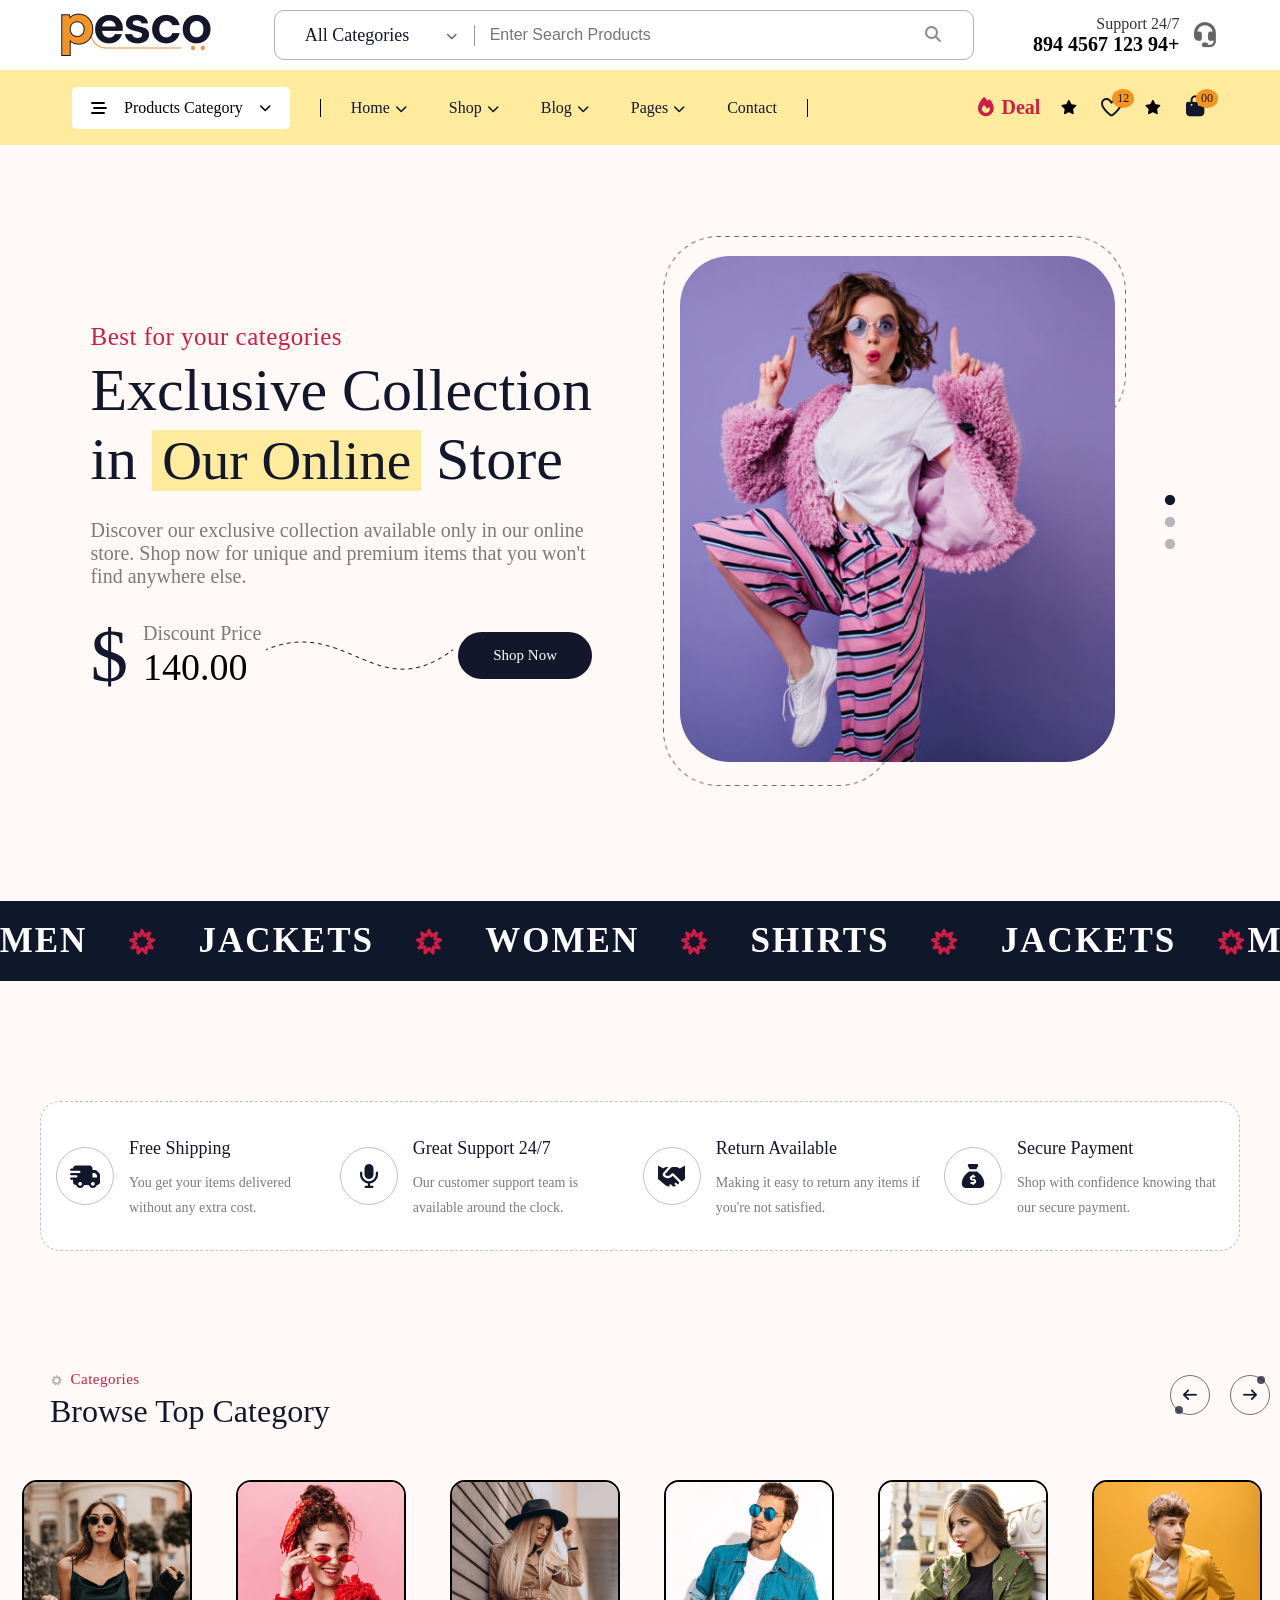
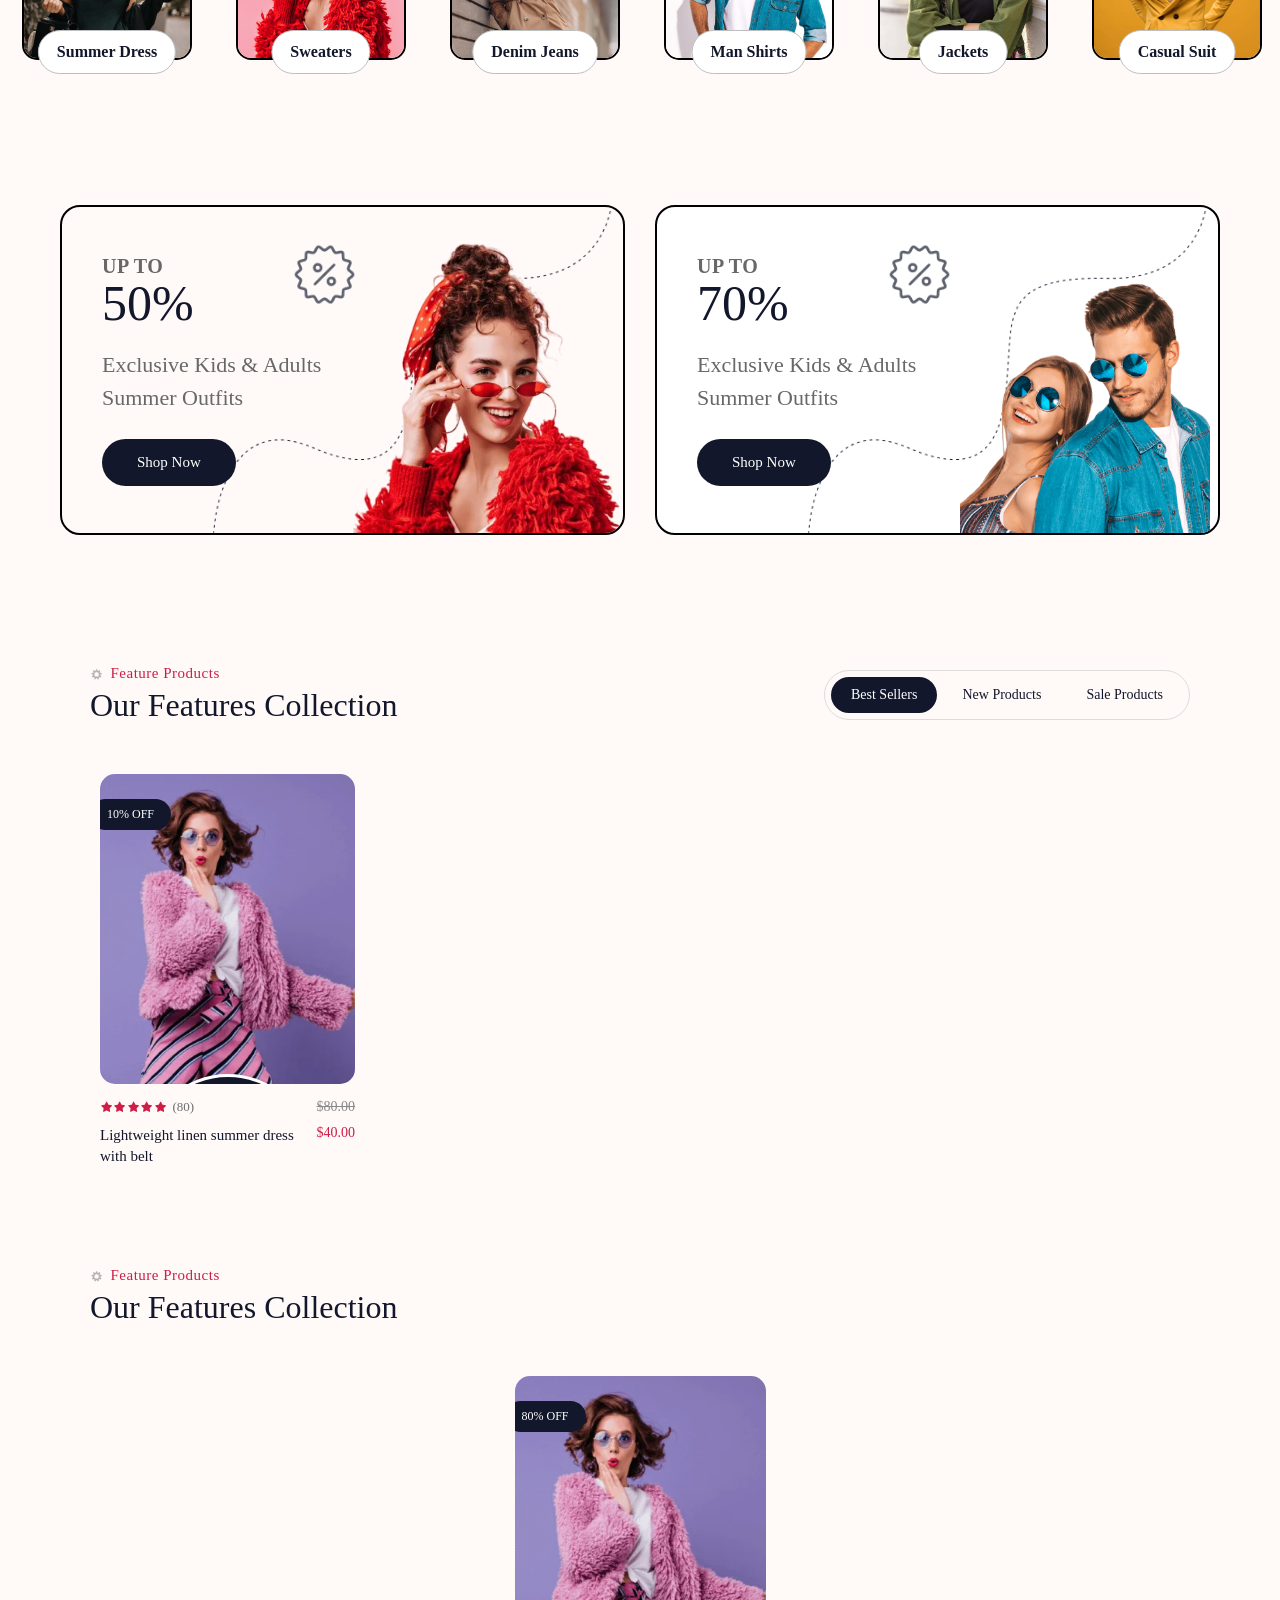
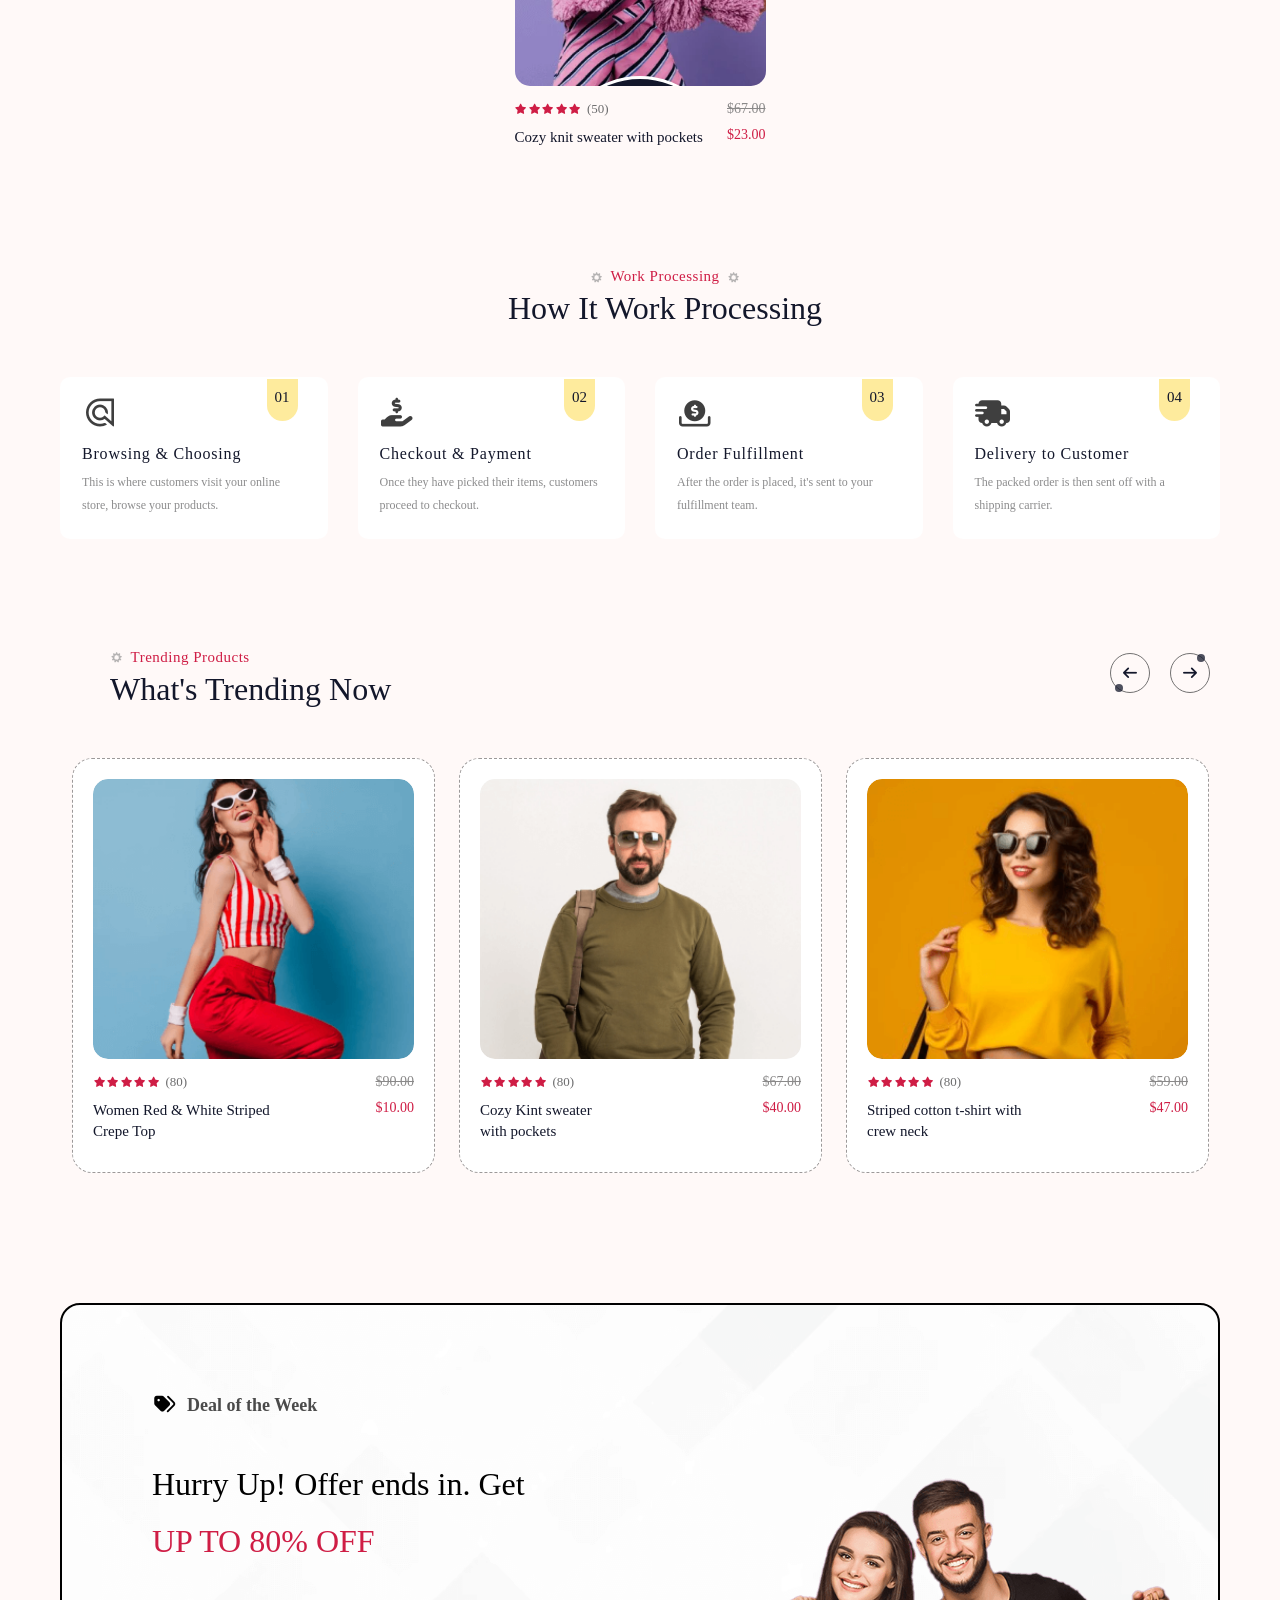
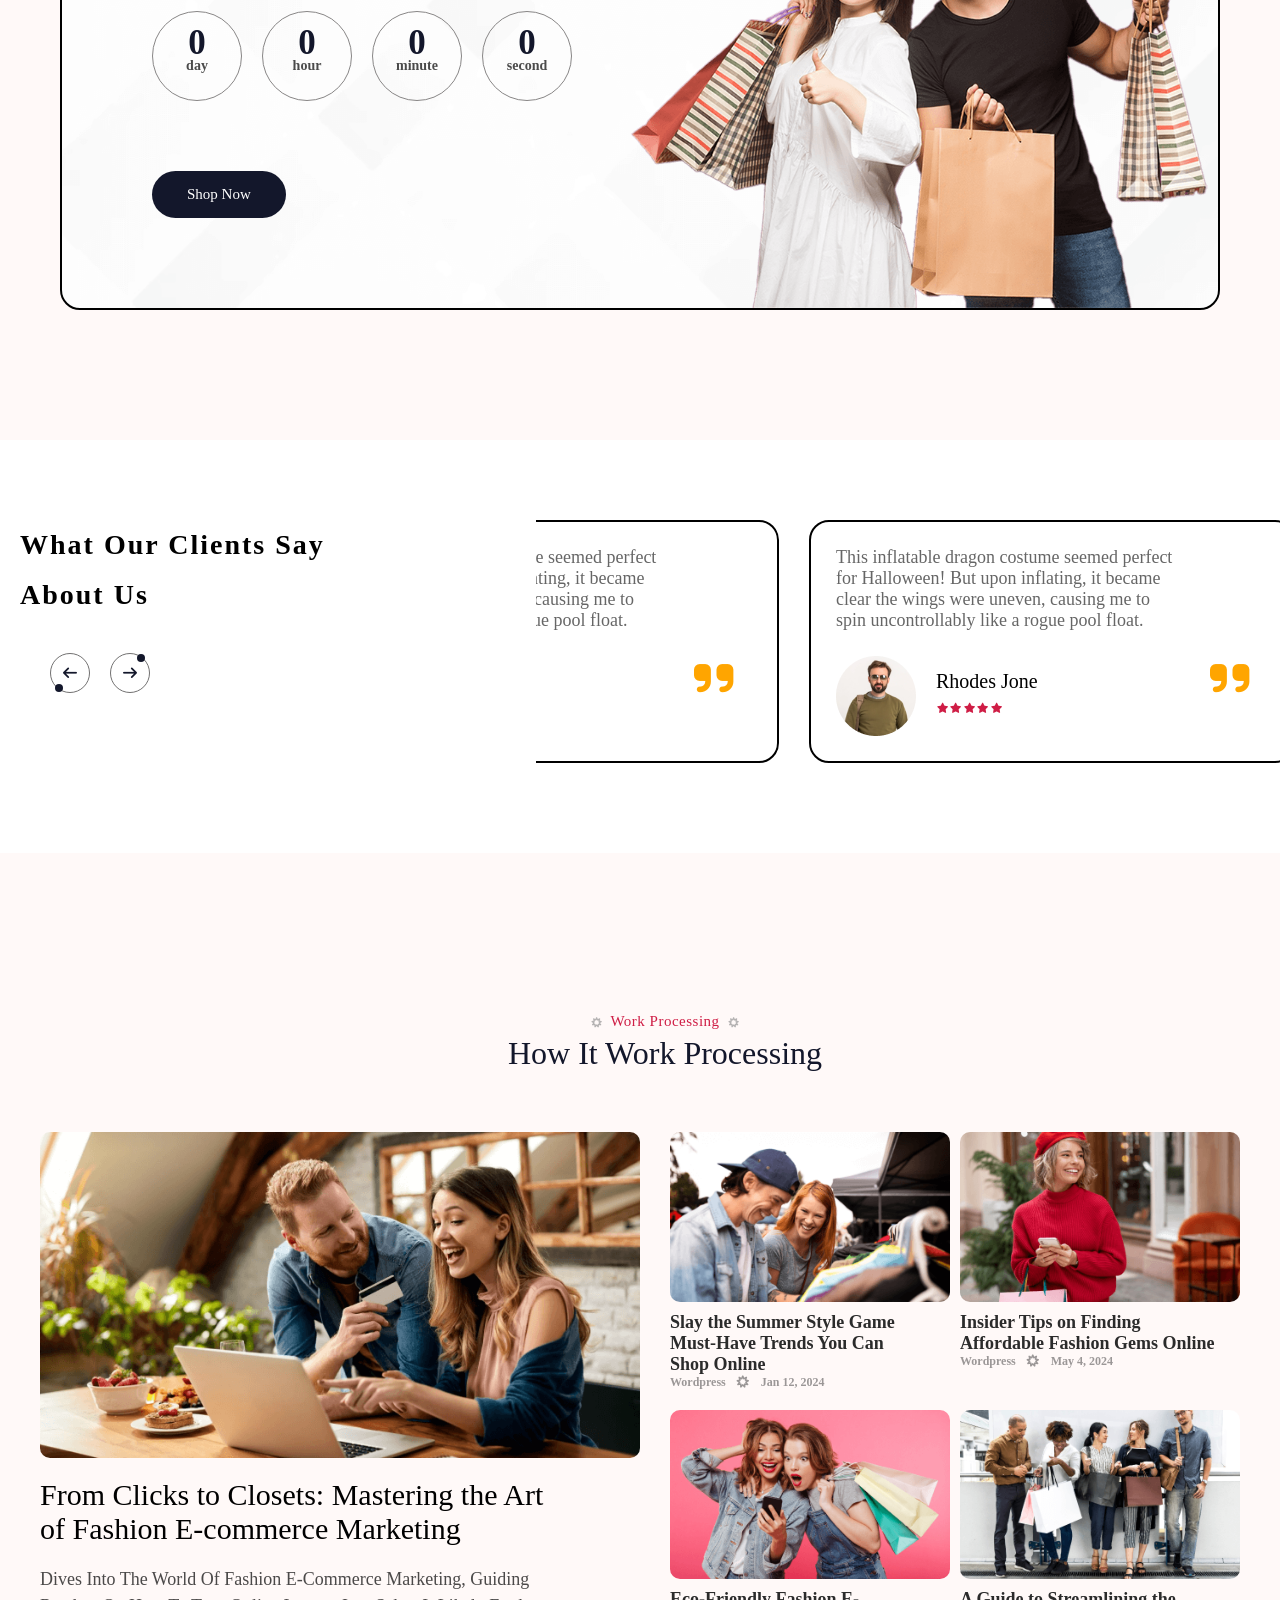
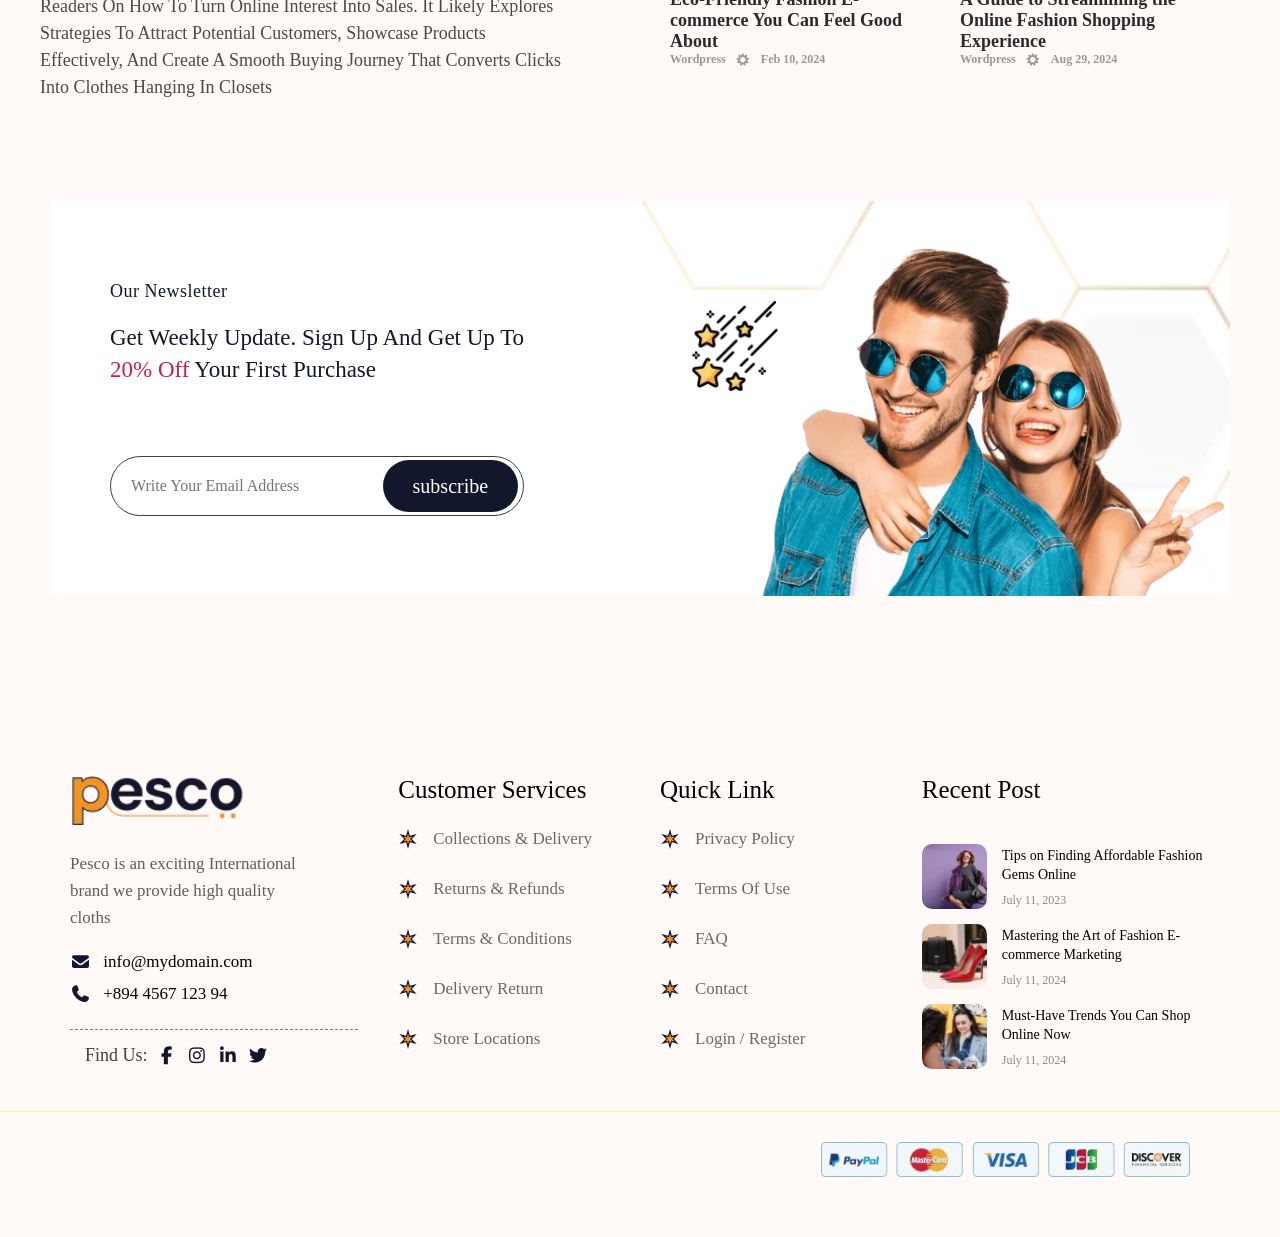
==== index.html @ 06f5d301 "fix index" ====
<!DOCTYPE html>
<html lang="en">
<head>
    <meta charset="UTF-8">
    <meta name="viewport" content="width=device-width, initial-scale=1.0">
    <title>Pesco</title>
    <link rel="icon" href="../images/loader.gif">
    <link rel="stylesheet" href="../icons/fontawesome-free-7.3.1-web/css/all.min.css">
    <link rel="stylesheet" href="../lib/slick/slick.css">
    <link rel="stylesheet" href="../lib/slick/slick-theme.css">
    <link rel="stylesheet" href="../lib/WOW-master/animate.css-main/animate.min.css">
    <link rel="stylesheet" href="../CSS/style.css">
    <link rel="stylesheet" href="../CSS/media.css">
</head>
<body>
    
<!-- start nav  -->
    <nav>
        <div class="topNav">
    <img src="../images/logo-main.png" alt="">

    <div class="search-box">
        <div class="category">
            <span>All Categories</span>
            <i class="fa-solid fa-chevron-down"></i>
        </div>
        <ul class="search-dropdown">
        <li class="active">All Categories</li>
        <li>Man Shirts</li>
        <li>Denim Jeans</li>
        <li>Casual Suit</li>
        <li>Summer Dress</li>
        <li>Sweaters</li>
        <li>Jackets</li>
    </ul>
        <input type="text" placeholder="Enter Search Products">
        
        <button class="search-btn">
            <i class="fa-solid fa-magnifying-glass"></i>
        </button>
    </div>

    <div class="left">
        <div>
            <p>Support 24/7 </p>
            <h1>894 4567 123 94+</h1>
        </div>
        <div>
            <i class="fa-solid fa-headset"></i>
        </div>
    </div>
    
    <div class="mobile-actions">
        <button class="mobile-bag">
            <i class="fa-solid fa-bag-shopping"></i>
        </button>
        <button class="mobile-toggle">
            <i class="fa-solid fa-bars"></i>
        </button>
    </div>
</div>


</div>
      
        <div class="downNav">
            <div class="links">
            <div class="category-menu">
    <button>
        <i class="fa-solid fa-bars-staggered"></i>
        <span>Products Category</span>
        <i class="fa-solid fa-chevron-down"></i>
    </button>

    <div class="category-dropdown">
        <a href="#"><img src="../images/shirt.png" alt=""><span>Man Shirts</span></a>
        <a href="#"><img src="../images/denim.png" alt=""><span>Denim Jeans</span></a>
        <a href="#"><img src="../images/suit.png" alt=""><span>Casual Suit</span></a>
        <a href="#"><img src="../images/dress.png" alt=""><span>Summer Dress</span></a>
        <a href="#"><img src="../images/sweaters.png" alt=""><span>Sweaters</span></a>
        <a href="#" class="extra-item">
    <img src="../images/jacket.png" alt=""><span>Jackets</span></a>

    <a href="#" class="show-more">
    <i class="fa-solid fa-circle-plus"></i>
    <span>Show more...</span>
</a>
        </a>
    </div>
</div>

            <ul>
        <li>
            <a href="#">Home <i class="fa-solid fa-chevron-down"></i></a>
        <div class="dropdown two">
                <div>
                    <a href="#">Home 01</a>
                </div>
                  <div>
                    <a href="#">Home 02</a>
                </div>
             </div>
        </li>

        <li>
            <a href="#">Shop <i class="fa-solid fa-chevron-down"></i></a>
        <div class="dropdown two">
                <div>
                    <a href="#">Shop Grid</a>
                </div>
                  <div>
                    <a href="#">Shop Left Sidebar</a>
                </div>
                <div>
                    <a href="#">Shop Right Sidebar</a>
                </div>
                <div>
                    <a href="#">Product details </a>
                </div>
                <div>
                    <a href="#">Cart</a>
                </div>
                <div>
                    <a href="#">Checkout</a>
                </div>
                <div>
                    <a href="#">Wishlist </a>
                </div>
             </div>
        </li>

        <li>
            <a href="#">Blog <i class="fa-solid fa-chevron-down"></i></a>
        <div class="dropdown two">
                <div>
                    <a href="#">Our Blog </a>
                </div>
                  <div>
                    <a href="#">Blog Details</a>
                </div>
        </div>
    </li>

        <li>
            <a href="#">Pages <i class="fa-solid fa-chevron-down"></i></a>
        <div class="dropdown two">
                <div>
                    <a href="#">About Us </a>
                </div>
                  <div>
                    <a href="#">Faqs</a>
                </div>
        </div>
    </li>
        <li>
            <a href="#">Contact</a></li>
</ul>
      </div>
<div class="process">
    <div>
        <i class="fa-solid fa-fire"></i>
        <span>Deal</span>
</div>
        <i class="fa-solid fa-star"></i>
 <div class="icon">
        <span>12</span>
        <i class="fa-regular fa-heart"></i>
    </div>
    
    <i class="fa-solid fa-star"></i>

    <div class="icon">
        <i class="fa-solid fa-bag-shopping"></i>
        <span>01</span>
    </div>
</div>
        </div>

    </nav>         
<!-- end nav -->


<!-- start header -->
<header class="main-slider">
    <div class="slide-item">
        <div class="hero-row">
        <div class="best">
            <h3>Best for your categories</h3>
            <h1>Exclusive Collection <br> in <span>Our Online</span> Store</h1>
            <p>Discover our exclusive collection available only in our online <br> store. Shop now for unique and premium items that you won't <br>find anywhere else.</p>
            <div class="discount">
                <div class="left">
                    <div><h1>$</h1></div>
                    <div>
                        <span>Discount Price</span>
                        <h2>140.00</h2>
                    </div>
                </div>
                <div class="line">
                    <img src="../images/line-1.png" alt="">
                </div>
                <div class="right">
                    <a href="shop.html"><button class="btn">Shop Now</button></a>
                </div>
            </div>
        </div>
        <div class="slider-one">
            <img src="../images/hero-one-shape1.png" alt="">
            <img src="../images/hero-one_img1.jpg" alt="">
        </div>
        </div>
    </div>
    <div class="slide-item">
        <div class="hero-row">
        <div class="best">
            <h3>Best for your categories</h3>
            <h1>Exclusive Collection <br> in <span>Our Online</span> Store</h1>
            <p>Discover our exclusive collection available only in our online <br> store. Shop now for unique and premium items that you won't <br>find anywhere else.</p>
            <div class="discount">
                <div class="left">
                    <div><h1>$</h1></div>
                    <div>
                        <span>Discount Price</span>
                        <h2>140.00</h2>
                    </div>
                </div>
                <div class="line">
                    <img src="../images/line-1.png" alt="">
                </div>
                <div class="right">
                    <button class="btn">Shop Now</button>
                </div>
            </div>
        </div>
        <div class="slider-one">
            <img src="../images/hero-one-shape1.png" alt="">
            <img src="../images/hero-one_img1.jpg" alt="">
        </div>
        </div>
    </div>
    <div class="slide-item">
        <div class="hero-row">
        <div class="best">
            <h3>Best for your categories</h3>
            <h1>Exclusive Collection <br> in <span>Our Online</span> Store</h1>
            <p>Discover our exclusive collection available only in our online <br> store. Shop now for unique and premium items that you won't <br>find anywhere else.</p>
            <div class="discount">
                <div class="left">
                    <div><h1>$</h1></div>
                    <div>
                        <span>Discount Price</span>
                        <h2>140.00</h2>
                    </div>
                </div>
                <div class="line">
                    <img src="../images/line-1.png" alt="">
                </div>
                <div class="right">
                    <button class="btn">Shop Now</button>
                </div>
            </div>
        </div>
        <div class="slider-one">
            <img src="../images/hero-one-shape1.png" alt="">
            <img src="../images/hero-one_img1.jpg" alt="">
        </div>
        </div>
    </div>

</header>
    
  <!-- slider  -->
<div class="slider">
  <div class="track-item">
    <span>MEN</span>
    <i class="fa-solid fa-bahai"></i>
    <span>JACKETS</span>
    <i class="fa-solid fa-bahai"></i>
    <span>WOMEN</span>
    <i class="fa-solid fa-bahai"></i>
    <span>SHIRTS</span>
    <i class="fa-solid fa-bahai"></i>
    <span>JACKETS</span>
    <i class="fa-solid fa-bahai"></i>
  </div>

  <div class="track-item">
    <span>MEN</span>
    <i class="fa-solid fa-bahai"></i>
    <span>JACKETS</span>
    <i class="fa-solid fa-bahai"></i>
    <span>WOMEN</span>
    <i class="fa-solid fa-bahai"></i>
    <span>SHIRTS</span>
    <i class="fa-solid fa-bahai"></i>
    <span>JACKETS</span>
    <i class="fa-solid fa-bahai"></i>
  </div>

  <div class="track-item">
    <span>MEN</span>
    <i class="fa-solid fa-bahai"></i>
    <span>JACKETS</span>
    <i class="fa-solid fa-bahai"></i>
    <span>WOMEN</span>
    <i class="fa-solid fa-bahai"></i>
    <span>SHIRTS</span>
    <i class="fa-solid fa-bahai"></i>
    <span>JACKETS</span>
    <i class="fa-solid fa-bahai"></i>
  </div>
</div>
<!-- slider  -->

<!-- services -->
<div class="services wow animate__animated animate__fadeInUp">
    <div class="items">
        <i class="fa-solid fa-truck-fast"></i>
        <div>
            <h2>Free Shipping</h2>
            <p>You get your items delivered without any extra cost.</p>
        </div>
    </div>
    <div class="items">
        <i class="fa-solid fa-microphone"></i>
        <div>
            <h2>Great Support 24/7</h2>
            <p>Our customer support team is available around the clock.</p>
        </div>
    </div>
    <div class="items">
        <i class="fa-solid fa-handshake"></i>
        <div>
            <h2>Return Available</h2>
            <p>Making it easy to return any items if you're not satisfied.</p>
        </div>
    </div>
    <div class="items">
        <i class="fa-solid fa-sack-dollar"></i>
        <div>
            <h2>Secure Payment</h2>
            <p>Shop with confidence knowing that our secure payment.</p>
        </div>
    </div>
</div>   
<!-- services -->
<!-- end header -->


<!-- start sections -->

<!-- start categories section -->
<section class="Categories">
    <div class="sec-heading">
        <div>
           <i class="fa-solid fa-bahai"></i>
           <h3>Categories</h3> 
        </div>
        <h1>Browse Top Category</h1>
    </div>

 <div class="category-slider wow animate__animated animate__fadeInUp">
    <div class="category-item">
        <div class="cat-img">
            <img src="../images/category-4.png" alt="">
        </div>
        <h3>Summer Dress</h3>
    </div>

    <div class="category-item">
        <div class="cat-img">
            <img src="../images/category-5.png" alt="">
        </div>
        <h3>Sweaters</h3>
    </div>

    <div class="category-item">
        <div class="cat-img">
            <img src="../images/category-2.png" alt="">
        </div>
        <h3>Denim Jeans</h3>
    </div>

    <div class="category-item">
        <div class="cat-img">
            <img src="../images/category-1.png" alt="">
        </div>
        <h3>Man Shirts</h3>
    </div>
    

    <div class="category-item">
        <div class="cat-img">
            <img src="../images/category-6.png" alt="">
        </div>
        <h3>Jackets</h3>
    </div>

    <div class="category-item">
        <div class="cat-img">
            <img src="../images/category-3.png" alt="">
        </div>
        <h3>Casual Suit</h3>
    </div>

    <div class="category-item">
        <div class="cat-img">
            <img src="../images/category-2.png" alt="">
        </div>
        <h3>Denim Jeans</h3>
    </div>
</div>

<div class="banner wow animate__animated animate__fadeInUp">
    <div class="discount-50">
        <img src="../images/line.png" alt="">
        <img src="../images/discount.png" alt="">
        <div class="banner-content">
        <div>
            <h3>UP TO</h3>
            <h1>50%</h1>
        </div>
        <p>Exclusive Kids & Adults <br>Summer Outfits</p>
       <a href="shop.html"><button class="btn">Shop Now</button></a>
    </div>
    <div class="banner-img">
        <img src="../images/banner.webp" alt="">
    </div>
    </div>
    <div class="discount-50">
        <img src="../images/line.png" alt="">
        <img src="../images/discount.png" alt="">
        <div class="banner-content">
        <div>
            <h3>UP TO</h3>
            <h1>70%</h1>
        </div>
        <p>Exclusive Kids & Adults <br>Summer Outfits</p>
       <a href="shop.html"><button class="btn">Shop Now</button></a>
    </div>
    <div class="banner-img">
        <img src="../images/banner-2.png" alt="">
    </div>
    </div>
</div>
</section>
<!-- end categories section -->


<!-- start Feature Products section-->
<section class="feature-products">
     <div class="heading-flex-container">
        <div class="sec-heading wow animate__animated animate__fadeInLeft">
            <div>
               <i class="fa-solid fa-bahai"></i>
               <h3>Feature Products</h3> 
            </div>
            <h1>Our Features Collection</h1>
        </div>

        <div class="product-tabs wow animate__animated animate__fadeInRight">
            <button class="tab-btn active">Best Sellers</button>
            <button class="tab-btn">New Products</button>
            <button class="tab-btn">Sale Products</button>
        </div>
    </div>

    <div class="carts wow animate__animated animate__fadeInUp"  id="home-products">
    
    </div>
</section>

<section class="feature-products">
<div class="sec-heading wow animate__animated animate__fadeInLeft">
            <div>
               <i class="fa-solid fa-bahai"></i>
               <h3>Feature Products</h3> 
            </div>
            <h1>Our Features Collection</h1>
        </div>

<div class="feature-slider wow animate__animated animate__fadeInUp" id="feature-products">
       
</div>
</section>
<!-- start Feature Products section-->


<!-- start Work Processing section-->
<section class="work-processing">
    <div class="sec-heading center wow animate__animated animate__fadeInUp">
        <div>
           <i class="fa-solid fa-bahai"></i>
           <h3>Work Processing</h3> 
           <i class="fa-solid fa-bahai"></i>
        </div>
        <h1>How It Work Processing</h1>
    </div>

    <div class="process-grid wow animate__animated animate__fadeInUp">
        <div class="process-card">
            <div class="process-icon-box">
                <i class="fa-brands fa-algolia"></i>
                <span class="step-number">01</span>
            </div>
            <h3>Browsing & Choosing</h3>
            <p>This is where customers visit your online store, browse your products.</p>
        </div>

        <div class="process-card">
            <div class="process-icon-box">
                <i class="fa-solid fa-hand-holding-dollar"></i>
                <span class="step-number">02</span>
            </div>
            <h3>Checkout & Payment</h3>
            <p>Once they have picked their items, customers proceed to checkout.</p>
        </div>

        <div class="process-card">
            <div class="process-icon-box">
                <i class="fa-solid fa-circle-dollar-to-slot"></i>
                <span class="step-number">03</span>
            </div>
            <h3>Order Fulfillment</h3>
            <p>After the order is placed, it's sent to your fulfillment team.</p>
        </div>

        <div class="process-card">
            <div class="process-icon-box">
                <i class="fa-solid fa-truck-fast"></i>
                <span class="step-number">04</span>
            </div>
            <h3>Delivery to Customer</h3>
            <p>The packed order is then sent off with a shipping carrier.</p>
        </div>
    </div>
</section>

<!-- end Work Processing section-->


<!-- start Trending Products section  -->
<section class="trending">
<div class="sec-heading wow animate__animated animate__fadeInleft">
        <div>
           <i class="fa-solid fa-bahai"></i>
           <h3>Trending Products</h3> 
        </div>
        <h1>What's Trending Now</h1>
    </div>

<div class="trending-items wow animate__animated animate__fadeInUp">
<div class="item">
    <div class="img-box">
        <img src="../images/trending-product-1.png" alt="">
    </div>
    <div class="stars">
        <div>
           <i class="fa-solid fa-star"></i>
           <i class="fa-solid fa-star"></i>
           <i class="fa-solid fa-star"></i>
           <i class="fa-solid fa-star"></i>
           <i class="fa-solid fa-star"></i>
           <span>(80)</span>
        </div>
        <div>
            <del>$90.00</del>
        </div>
    </div>
    <div class="cart-details">
        <p>Women Red & White Striped <br> Crepe Top</p>
        <h2>$10.00</h2>
    </div>
    </div>
<div class="item">
    <div class="img-box">
        <img src="../images/trending-product-2.png" alt="">
    </div>
    <div class="stars">
        <div>
           <i class="fa-solid fa-star"></i>
           <i class="fa-solid fa-star"></i>
           <i class="fa-solid fa-star"></i>
           <i class="fa-solid fa-star"></i>
           <i class="fa-solid fa-star"></i>
           <span>(80)</span>
        </div>
        <div>
            <del>$67.00</del>
        </div>
    </div>
    <div class="cart-details">
        <p>Cozy Kint sweater<br> with pockets</p>
        <h2>$40.00</h2>
    </div>
    </div>
<div class="item">
    <div class="img-box">
        <img src="../images/trending-product-3.png" alt="">
    </div>
    <div class="stars">
        <div>
           <i class="fa-solid fa-star"></i>
           <i class="fa-solid fa-star"></i>
           <i class="fa-solid fa-star"></i>
           <i class="fa-solid fa-star"></i>
           <i class="fa-solid fa-star"></i>
           <span>(80)</span>
        </div>
        <div>
            <del>$59.00</del>
        </div>
    </div>
    <div class="cart-details">
        <p>Striped cotton t-shirt with<br> crew neck</p>
        <h2>$47.00</h2>
    </div>
    </div>
<div class="item">
    <div class="img-box">
        <img src="../images/trending-product-4.png" alt="">
    </div>
    <div class="stars">
        <div>
           <i class="fa-solid fa-star"></i>
           <i class="fa-solid fa-star"></i>
           <i class="fa-solid fa-star"></i>
           <i class="fa-solid fa-star"></i>
           <i class="fa-solid fa-star"></i>
           <span>(80)</span>
        </div>
        <div>
            <del>$67.00</del>
        </div>
    </div>
    <div class="cart-details">
        <p>Cashmere v-neck sweater<br>with ribbed cuffs</p>
        <h2>$20.00</h2>
    </div>
    </div>
<div class="item">
    <div class="img-box">
        <img src="../images/trending-product-5.png" alt="">
    </div>
    <div class="stars">
        <div>
           <i class="fa-solid fa-star"></i>
           <i class="fa-solid fa-star"></i>
           <i class="fa-solid fa-star"></i>
           <i class="fa-solid fa-star"></i>
           <i class="fa-solid fa-star"></i>
           <span>(80)</span>
        </div>
        <div>
            <del>$90.00</del>
        </div>
    </div>
    <div class="cart-details">
        <p>Quilted puffer vest with faux <br> fur collar</p>
        <h2>$10.00</h2>
    </div>
    </div>
</div>

<div class="deal wow animate__animated animate__fadeInUp">
    <div class="data">
        <div>
            <i class="fa-solid fa-tags"></i>
            <h3>Deal of the Week</h3>
        </div>
        <p>Hurry Up! Offer ends in. Get <br><span>UP TO 80% OFF</span></p>
        <div class="day">
          <div>
            <h2>0</h2>
            <h1>day</h1>
          </div>
          <div>
            <h2>0</h2>
            <h1>hour</h1>
          </div>
          <div>
            <h2>0</h2>
            <h1>minute</h1>
          </div>
          <div>
            <h2>0</h2>
            <h1>second</h1>
          </div>
        </div>
        <a href="shop.html"><button class="btn">Shop Now</button></a>
    </div>
    <div class="deal-img">
        <img src="../images/deal-1.png" alt="">
    </div>
</div>
<div class="about-us">
    <div class="data wow animate__animated animate__fadeInRight">
        <h1>What Our Clients Say <br>About Us</h1>
        <div class="arrows-con">
            <button type="button" class=" arrows prev"><i class="fa-solid fa-arrow-left"></i></button>
            <button type="button" class="arrows next"><i class="fa-solid fa-arrow-right"></i></button>
        </div>

    </div>
    <div class="review wow animate__animated animate__fadeInleft">
       <div class="card">
            <i class="fa-solid fa-quote-right"></i>
        <p>This inflatable dragon costume seemed perfect <br> for Halloween! But upon inflating, it became <br>clear the wings were uneven, causing me to <br> spin uncontrollably like a rogue pool float.</p>
        <div class="data">
           <div>
            <img src="../images/author-1.png" alt="">
           </div>
           <div class="gap">
            <h2>Rhodes Jone</h2>
            <div class="stars">
        <div>
           <i class="fa-solid fa-star"></i>
           <i class="fa-solid fa-star"></i>
           <i class="fa-solid fa-star"></i>
           <i class="fa-solid fa-star"></i>
           <i class="fa-solid fa-star"></i>
        </div>
           </div>
        </div>
       </div>
    </div>
    <div class="card">
            <i class="fa-solid fa-quote-right"></i>
        <p>This inflatable dragon costume seemed perfect <br> for Halloween! But upon inflating, it became <br>clear the wings were uneven, causing me to <br> spin uncontrollably like a rogue pool float.</p>
        <div class="data">
           <div>
            <img src="../images/author-2.png" alt="">
           </div>
           <div class="gap">
            <h2>Rhodes Jone</h2>
            <div class="stars">
        <div>
           <i class="fa-solid fa-star"></i>
           <i class="fa-solid fa-star"></i>
           <i class="fa-solid fa-star"></i>
           <i class="fa-solid fa-star"></i>
           <i class="fa-solid fa-star"></i>
        </div>
           </div>
        </div>
       </div>
    </div>
</div>
</section>
<!-- start Trending Products section  -->


<!-- start Blogs section  -->
<section class="blogs">
<div class="sec-heading center wow animate__animated animate__fadeInup">
        <div>
           <i class="fa-solid fa-bahai"></i>
           <h3>Work Processing</h3> 
           <i class="fa-solid fa-bahai"></i>
        </div>
        <h1>How It Work Processing</h1>
    </div>

<div class="container">
    <div class="left wow animate__animated animate__fadeInUp">
        <img src="../images/blog-big-1.png" alt="">
        <h1>From Clicks to Closets: Mastering the Art <br>of Fashion E-commerce Marketing</h1>
        <p>Dives Into The World Of Fashion E-Commerce Marketing, Guiding <br>Readers On How To Turn Online Interest Into Sales. It Likely Explores <br>Strategies To Attract Potential Customers, Showcase Products <br>Effectively, And Create A Smooth Buying Journey That Converts Clicks <br>Into Clothes Hanging In Closets</p>
    </div>
    <div class="right wow animate__animated animate__fadeInUp">
        <div class="top">
            <div class="cart">
                <img src="../images/blog-sm-1.png" alt="">
                <h2>Slay the Summer Style Game <br>Must-Have Trends You Can <br>Shop Online</h2>
                <div>
                    <h3>Wordpress</h3>
                    <i class="fa-solid fa-bahai"></i>
                    <h3>Jan 12, 2024</h3>
                </div>
            </div>
            <div class="cart">
                <img src="../images/blog-sm-2.png" alt="">
                <h2>Insider Tips on Finding <br>Affordable Fashion Gems Online</h2>
                <div>
                    <h3>Wordpress</h3>
                    <i class="fa-solid fa-bahai"></i>
                    <h3>May 4, 2024</h3>
                </div>
            </div>
        </div>
        <div class="top">
            <div class="cart">
                <img src="../images/blog-sm-3.png" alt="">
                <h2>Eco-Friendly Fashion E- <br>commerce You Can Feel Good <br>About</h2>
                <div>
                    <h3>Wordpress</h3>
                    <i class="fa-solid fa-bahai"></i>
                    <h3>Feb 10, 2024</h3>
                </div>
            </div>
            <div class="cart">
                <img src="../images/blog-sm-4.png" alt="">
                <h2>A Guide to Streamlining the <br>Online Fashion Shopping <br>Experience</h2>
                <div>
                    <h3>Wordpress</h3>
                    <i class="fa-solid fa-bahai"></i>
                    <h3>Aug 29, 2024</h3>
                </div>
            </div>
        </div>
    </div>
</div>

<div class="subscribe wow animate__animated animate__fadeInUp">
    <img src="../images/newsletter-1.png" alt="" class="subscribe-img">
    <img src="../images/shape-1.png" alt="" class="shape-img">
    <div class="subscribe-content">
        <h2>Our Newsletter</h2>
        <h1>Get Weekly Update. Sign Up And Get Up To <br> <span>20% Off </span>Your First Purchase</h1>
        <div class="subscribe-box">
            <input type="text" placeholder="Write Your Email Address">
            <button class="btn">subscribe</button>
        </div>
    </div>
</div>
</section>
<!-- end Blogs section  -->

<!-- end sections -->


<!-- start footer  -->
<footer >
    <div class="footer-cont">
        <div class="pesco wow animate__animated animate__fadeInUp">
            <img src="../images/logo-main.png" alt="Pesco Logo">
            <p>Pesco is an exciting International <br> brand we provide high quality <br> cloths</p>
            <div class="contact-item">
                <i class="fa-solid fa-envelope"></i>
                <span>info@mydomain.com</span>
            </div>
            <div class="contact-item">
                <i class="fa-solid fa-phone"></i>
                <span>+894 4567 123 94</span>
            </div>
            <div class="social-icons">
                <span>Find Us:</span>
                <a href="#"><i class="fa-brands fa-facebook-f"></i></a>
                <a href="#"><i class="fa-brands fa-instagram"></i></a>
                <a href="#"><i class="fa-brands fa-linkedin-in"></i></a>
                <a href="#"><i class="fa-brands fa-twitter"></i></a>
            </div>
        </div>
        
        <div class="footer-links-col wow animate__animated animate__fadeInUp">
            <h1>Customer Services</h1>
            <ul>
                <li><img src="../images/star-3.svg" alt=""><a href="#">Collections & Delivery</a></li>
                <li><img src="../images/star-3.svg" alt=""><a href="#">Returns & Refunds</a></li>
                <li><img src="../images/star-3.svg" alt=""><a href="#">Terms & Conditions</a></li>
                <li><img src="../images/star-3.svg" alt=""><a href="#">Delivery Return</a></li>
                <li><img src="../images/star-3.svg" alt=""><a href="#">Store Locations</a></li>
            </ul>
        </div>

        <div class="footer-links-col wow animate__animated animate__fadeInUp">
            <h1>Quick Link</h1>
            <ul>
                <li><img src="../images/star-3.svg" alt=""><a href="#">Privacy Policy</a></li>
                <li><img src="../images/star-3.svg" alt=""><a href="#">Terms Of Use</a></li>
                <li><img src="../images/star-3.svg" alt=""><a href="#">FAQ</a></li>
                <li><img src="../images/star-3.svg" alt=""><a href="#">Contact</a></li>
                <li><img src="../images/star-3.svg" alt=""><a href="#">Login / Register</a></li>
            </ul>
        </div>

        <div class="Post wow animate__animated animate__fadeInUp">
            <h1>Recent Post</h1>
            <div class="data">
                <img src="../images/recent-post-1.png" alt="">
                <div>
                    <p>Tips on Finding Affordable Fashion Gems Online</p>
                    <span>July 11, 2023</span>
                </div>
            </div>
            <div class="data">
                <img src="../images/recent-post-2.png" alt="">
                <div>
                    <p>Mastering the Art of Fashion E-commerce Marketing</p>
                    <span>July 11, 2024</span>
                </div>
            </div>
            <div class="data">
                <img src="../images/recent-post-3.png" alt="">
                <div>
                    <p>Must-Have Trends You Can Shop Online Now</p>
                    <span>July 11, 2024</span>
                </div>
            </div>
        </div>
    </div>
<hr>
    <div class="social wow animate__animated animate__fadeInUp">
        <img src="../images/payment-method.png" alt="">
    </div>
</footer>
<!-- end footer  -->
    
<!-- start back to top -->
<a href="#" class="back-to-top">
    <i class="fa-solid fa-chevron-up"></i>
</a>
<!-- end back to top -->

<div class="cart-overlay"></div>
<div class="cart-sidebar">
    <div class="cart-header">
        <h2>My cart</h2>
        <button class="close-cart"><i class="fa-solid fa-xmark"></i></button>
    </div>

    <div class="cart-items">
    </div>

    <div class="cart-footer">
        <div class="subtotal">
            <span>Subtotal:</span>
            <span class="total-price">$0.00</span>
        </div>
    </div>
</div>

    <script src="https://code.jquery.com/jquery-3.6.0.min.js"></script>
    <script src="../lib/slick/slick.min.js"></script>
    <script src="../lib/WOW-master/dist/wow.min.js"></script>
    <script src="../JavaScript/main.js"></script>
    <script src="../JavaScript/shop.js"></script>
</body>
</html>
---- CSS/style.css ----
*{
    padding: 0;
    margin: 0;
    box-sizing: border-box;
}

@font-face {
    font-family: 'body-font-regular';
    src: url(../fonts/DM_Sans/static/DMSans-Regular.ttf);
}
@font-face {
    font-family: 'body-font-semiBold';
    src: url(../fonts/DM_Sans/static/DMSans-SemiBold.ttf);
}
@font-face {
    font-family: 'body-font-bold';
    src: url(../fonts/DM_Sans/static/DMSans-Bold.ttf);
}
@font-face {
    font-family: 'heading-font';
    src: url(../fonts/Aoboshi_One/AoboshiOne-Regular.ttf);
}


:root{
    --header-color: #CF1D45;
    --primary-color: #FEEB9D;
    --secoundry-color: #FFF9F8;
    --dark-color:#13172B;
    --white-color:#fff;
    --ternery-color: #13172B;
    --body-f-reg: 'body-font-regular';
    --body-f-semiBold: 'body-font-semiBold';
    --body-f-Bold: 'body-font-bold';
    --heading-font: 'heading-font';
}

body{
    font-family: var(--body-f-reg);
    background: var(--secoundry-color);
}
html{
    scroll-behavior: smooth;

}
/* start nav */
nav .topNav {
    display: flex;
    align-items: center;
    justify-content: space-evenly;
    background: var(--white-color);
    padding: 10px 0 ;
}

.search-box {
    display: flex;
    align-items: center;
    width: 700px;
    height: 50px;
    border: 1px solid #b3b0b0;
    border-radius: 10px;
    background-color: var(--white-color);
    overflow: hidden; 
    padding: 0 15px;
}

.search-box .category {
    display: flex;
    align-items: center;
    gap: 8px;
    padding: 0 15px;
    font-size: 18px;
    font-family: var(--body-f-reg);
    color: var(--dark-color);
    border-right: 1px solid #9c9a9a; 
    cursor: pointer;
}

.search-box .category i {
    font-size: 11px;
    opacity: 0.7;
}

.search-box input {
    flex: 1;
    height: 100%;
    border: none;
    outline: none;
    padding: 0 15px;
    font-size: 16px;
    background: transparent;
}

.search-box .search-btn {
    background: transparent;
    border: none;
    padding: 0 15px;
    cursor: pointer;
    font-size: 16px;
    color: var(--dark-color);
    opacity: 0.5;
}

nav .topNav .left{
    display: flex;
    align-items: center;
    gap: 10px;
}
nav .topNav .left p{
    text-align: right;
    opacity: 0.8;
}
nav .topNav .left h1{
    text-align: right;
    font-size: 20px;
    font-family: var(--body-f-semiBold);
}

nav .topNav .left div i{
    font-size: 25px;
    opacity: 0.6;
}

nav .downNav{
    background: var(--primary-color);
    display: flex;
    align-items: center;
    justify-content: space-evenly;
}
nav .downNav .links{
    display: flex;
    align-items: center;
    gap: 30px;
    margin-right: 95px;
    
}
nav .downNav button{
    background: var(--white-color);
    border: none;
    padding: 12px 17px;
    font-size: 16px;
    font-family: var(--body-f-semiBold);
    display: flex;
    align-items: center;
    gap: 15px;
    border-radius: 5px;
    cursor: pointer;
}
nav .downNav button i:last-of-type{
    font-size: 12px;
}

nav .downNav ul{
    display: flex;
    align-items: center;
    justify-content: space-evenly;
    list-style: none;
    gap: 40px;
    border-left: 1px solid #000;  
    border-right: 1px solid #000;  
    padding-left: 30px;               
    padding-right: 30px; 
}
nav .downNav ul li{
    position: relative;
}
nav .downNav ul li a{
    text-decoration: none;
    font-family: var(--heading-font);
    color: var(--dark-color);
}
nav .downNav ul li a i{
    font-size: 12px;
}
.dropdown.two {
    position: absolute;
    top: 150%; 
    left: 0;
    width: 240px;
    background-color: #FFFFFF;
    flex-direction: column;
    gap: 10px;
    padding: 18px 20px;
    list-style: none;
    visibility: hidden;
    opacity: 0;
    transition:0.3s;
    z-index: 2;
}

nav .downNav ul li:hover > .dropdown {
    visibility: visible;
    top: 230%;
    opacity: 1;
}

.dropdown.two div a {
    display: flex;
    justify-content: space-between;
    align-items: center;
    padding: 10px 20px;
    text-decoration: none;
    color: var(--dark-color);
    font-size: 17px;
    font-family: var(--body-f-semiBold);
    transition: 0.3s;
}

.dropdown.two div:not(:last-child) a {
    border-bottom: 1px solid #8888881e;
}

.dropdown.two div:hover > a {
    color: var(--header-color);
}

nav .downNav .process{
    display: flex;
    align-items: center;
    justify-content: space-evenly;
    padding: 26px 0 ;
    gap: 20px;
}
nav .downNav .process div:first-of-type{
    color: var(--header-color);
}
nav .downNav .process div:first-of-type i{
    font-size: 18px;
}
nav .downNav .process div:first-of-type span{
    font-size: 20px;
    font-family: var(--body-f-semiBold);
    font-weight: 600;
}
nav .downNav .process .fa-star{
    font-size: 14px;
}
nav .downNav .process .icon{
    position: relative;
    display:flex;
    cursor: pointer;
}

nav .downNav .process .icon i {
    font-size: 21px;
    color: var(--dark-color);
}

nav .downNav .process .icon span {
    position: absolute;
    top: -8px;    
    right: -10px;  
    background:#F7941F;
    color: var(--dark-color);             
    font-size: 12px;
    font-family: var(--body-f-semiBold);
    padding: 2px 5px;
    border-radius: 50%;    
    min-width: 20px;
    text-align: center;
}
/* Products Category dropdown */
.category-menu{
    position: relative;
}

.category-dropdown{
    position: absolute;
    top: 100%;
    left: 0;
    width: 300px;
    background: var(--white-color);
    border-radius: 8px;
    padding: 15px 20px;
    box-shadow: 0 10px 30px rgba(0, 0, 0, 0.12);
    z-index: 50;

    visibility: hidden;
    opacity: 0;
    transform: translateY(15px);
    transition: 0.3s;
}

.category-menu:hover .category-dropdown{
    visibility: visible;
    opacity: 1;
    transform: translateY(8px);
}

.category-menu:hover button i:last-of-type{
    transform: rotate(180deg);
}
nav .downNav button i:last-of-type{
    transition: 0.3s;
}
.category-dropdown{
    margin-top: 10px;
    width: 250px;      
    padding: 10px 15px; 
}
.category-dropdown a{
    display: flex;
    align-items: center;
    gap: 20px;
    padding: 10px 0;
    text-decoration: none;
    color: var(--dark-color);
    font-family: var(--body-f-semiBold);
    font-size: 16px;
    transition: 0.3s;
 
}

.category-dropdown a img{
    width: 45px;
    height: 45px;
    object-fit: contain;
}

.category-dropdown a:hover{
    color: var(--header-color);
}

.category-dropdown .show-more{
    margin-top: 5px;
    font-size: 15px;
    padding-left: 15px;
    display: flex;
    align-items: center;
    justify-content: center;
    gap: 5px;
}
.category-dropdown .show-more i{
    font-size: 18px;
    color: var(--header-color);
}
.category-dropdown .extra-item{
    display: none;
}

.category-dropdown.open .extra-item{
    display: flex;
}

nav .downNav.sticky{
    position: fixed;
    top: 0;
    left: 0;
    width: 100%;
    z-index: 100;
    box-shadow: 0 4px 12px rgba(0, 0, 0, 0.15);
}
.search-box{
    position: relative;
    overflow: visible; 
}

.search-box .category{
    min-width: 185px;
    justify-content: space-between;
    user-select: none;
}

.search-box .category i{
    transition: 0.3s;
}

.search-box.open .category i{
    transform: rotate(180deg);
}

.search-dropdown{
    position: absolute;
    top: calc(100% + 6px);
    left: 20px;
    width: 210px;
    max-height: 190px;      
    overflow-y: auto;
    list-style: none;
    background: var(--white-color);
    border-radius: 8px;
    padding: 5px 0;
    box-shadow: 0 10px 30px rgba(0, 0, 0, 0.15);
    z-index: 200;

    visibility: hidden;
    opacity: 0;
    transform: translateY(10px);
    transition: 0.3s;
}

.search-box.open .search-dropdown{
    visibility: visible;
    opacity: 1;
    transform: translateY(0);
}

.search-dropdown li{
    padding: 12px 20px;
    font-size: 16px;
    font-family: var(--body-f-reg);
    color: var(--dark-color);
    cursor: pointer;
    transition: 0.3s;
}

.search-dropdown li:hover{
    color: var(--header-color);
}

.search-dropdown li.active{
    font-family: var(--body-f-Bold);
}

.search-dropdown{
    scrollbar-width: thin;                                
    scrollbar-color: var(--dark-color) #e4e6ef;
}

.search-dropdown::-webkit-scrollbar{
    width: 6px;
}

.search-dropdown::-webkit-scrollbar-track{
    background: #e4e6ef;
    border-radius: 10px;
}

.search-dropdown::-webkit-scrollbar-thumb{
    background: var(--dark-color);
    border-radius: 10px;
}
/* end nav */


/* start header  */

header{
    padding: 0;
}
header .hero-row{
    display: flex;
    align-items: center;
    justify-content: space-between;
    padding: 7% 7% 9%;
}

header.main-slider.slick-dotted.slick-slider{
    margin-bottom: 0;
}

header.main-slider .slick-dots{
    top: 50%;
    bottom: auto;
    right: 100px;
    width: auto;
    transform: translateY(-50%);
    z-index: 5;

}
header.main-slider .slick-dots li{
    display: block;
    margin: 2px 0;
}
header.main-slider .slick-dots li button:before{
    font-size: 12px; 
    color: var(--dark-color);
    opacity: 0.3;
}

header.main-slider .slick-dots li.slick-active button:before{
    color: var(--dark-color);
    opacity: 1;
}

header .best{
    display: flex;
    flex-direction: column;
    gap: 5px;
}
header .best h3{
    font-size: 25px;
    color: var(--header-color);
    font-family: var(--heading-font);
    letter-spacing: 0.5px;
    font-weight: 400;
}
header .best h1{
    font-size: 60px;
    font-family: var(--heading-font);
    color: var(--dark-color);
    font-weight: 300;
}
header .best h1 span{
    background: var(--primary-color);
    padding: 0 10px;
    font-size: 55px;
}
header .best p{
    font-size: 20px;
    margin-top: 20px;
    margin-bottom:20px ;
    color: #7b7b7c;
    font-family: var(--body-f-reg);
}
header .best .discount{
    display: flex;
    align-items: center;
    justify-content: space-between;

    
}
header .best .discount .left{
    display: flex;
    align-items: center;
    justify-content: space-between;
    gap: 15px;
}
header .best .discount .left div h1{
    font-size: 75px;
    font-family: var(--heading-font);
}
header .best .discount div span{
    font-size: 20px;
    color: #7b7b7c;
    font-family: var(--body-f-semiBold);
    font-weight: 300;
}
header .best .discount div h2{
    font-size: 38px;
    font-family: var(--heading-font);
    font-weight: 500;
}

.btn{
    border: none;
    background: #13172B;
    padding: 15px 35px;
    font-size: 15px;
    border-radius: 30px;
    font-family: var(--body-f-semiBold);
    color: var(--white-color);
    transition: 0.5;
}
.btn:hover{
    background: var(--header-color);
}
header .slider-one{
    position: relative;
    height: 550px;
    width: 530px; 
    padding: 15px;
    border-radius: 20px;

}
header .slider-one img:first-of-type {
    position: absolute;
    top: 0;
    right: 30px;
    width: 100%;
    height: 100%;
    object-fit: contain;
    z-index: 1; 
}

header .slider-one img:nth-of-type(2) {
    position: absolute;
    width: 82%; 
    right: 75px;
    top: 20px;
    height: 92%;
    object-fit: cover;
    border-radius: 50px;
    z-index: 2;
}




/* end header  */


/* slider */

.slider {
    background: #0f172a;
    padding: 20px 0;
    overflow: hidden;
    
}

.slider .track-item {
    display: flex !important;
    align-items: center;
    justify-content: center;
    gap: 40px;
    font-size: 35px;
    font-weight: 900;
    letter-spacing: 2px;
    text-transform: uppercase;
    outline: none;
}

.slider .track-item span {
    font-family: var(--heading-font);
    color: #ffffff;
}

.slider .track-item i {
    color: var(--header-color);
    font-size: 25px;
}
/* slider */

/* services */
.services{
    display: flex;
    align-items: center;
    justify-content: space-between; 
    max-width: 1200px;
    border: 1px dashed #c2c1c1;
    border-radius: 20px;
    margin: 120px auto; 
    background: var(--white-color);
    padding: 30px 15px;
    gap: 20px;

}
.services .items{
    display: flex;
    align-items: center;
    justify-content: center;
    gap: 15px;

}
.services .items i {
    border: 1px solid #c2c1c1;
    border-radius: 50%;
    height: 58px;  
    min-width: 58px;
    display: flex;
    align-items: center;
    justify-content: center;
    font-size: 24px;
    color: var(--dark-color);
}
.services .items div{
    display: flex;
    gap: 5px;
    flex-direction: column;
}
.services .items div h2 {
    font-size: 18px;
    font-family: var(--heading-font);
    color: var(--dark-color);
    font-weight: 300;
    line-height: 1.8;
}

.services .items div p {
    font-size: 14px;
    color: #7b7b7c;
    font-family: var(--body-f-reg);
    line-height: 1.8;
}
/* services */


/* start section  */
section {
    max-width: 1200px;
    margin: 90px auto;
}

section.Categories {
    max-width: 100%;
}
.sec-heading {
    display: flex;
    flex-direction: column;
    gap: 5px;
    margin-bottom: 50px;
    margin-left: 50px;
}

.sec-heading div {
    display: flex;
    align-items: center;
    gap: 8px;
}

.sec-heading div i {
    color: #b4b2b2;
    font-size: 10px;
}

.sec-heading div h3 {
    font-size: 15px;
    color: var(--header-color);
    font-family: var(--body-f-semiBold);
    letter-spacing: 0.5px;
    font-weight: 300;
}

.sec-heading h1 {
    font-size: 32px;
    font-family: var(--heading-font);
    color: var(--dark-color);
    font-weight: 300;
}

.category-slider {
    position: relative;
}

.category-slider .category-item {
    border-radius: 20px;
    text-align: center;
    position: relative;
}

.category-slider .category-item .cat-img {
    height: 180px;
    width: 170px;
    border-radius: 15px;
    overflow: hidden;
    margin: 0 auto 15px auto;
    border: 2px solid #000;
    position: relative;
}

.category-slider .category-item .cat-img img {
    width: 100%;
    height: 100%;
    object-fit: cover;
   
}


.category-slider .category-item h3 {
    font-size: 16px;
    font-family: var(--body-f-semiBold);
    color: var(--dark-color);
    background-color: var(--white-color);
    border: 1px solid #bdbec0;
    border-radius: 30px; 
    padding: 12px 18px;
    position: absolute;
    bottom: 1px;
    left: 50%;
    transform: translateX(-50%);
    margin: 0;
    white-space: nowrap;
    z-index: 5;
}



.Categories .banner{
    display: grid;
    grid-template-columns: repeat(2, 1fr);
    gap: 30px;
    margin: 130px 40px;
    padding: 0 20px;
}
.Categories .banner .discount-50{
    border: 2px solid #000; 
    border-radius: 20px;
    padding: 40px;
    display: flex;
    align-items: center;
    justify-content: space-between;
    background: var(--white-color);
    position: relative;
    overflow: hidden;
    height: 330px;
    transition: border-color 0.3s ease;
}
.Categories .banner .discount-50:first-of-type{
    background: transparent;
}
.Categories .banner .discount-50 .banner-content{
    position: relative;
    z-index: 2;
}
.Categories .banner .discount-50 .banner-content h3{
    font-size: 20px;
    font-family: var(--body-f-reg);
    color: #686869;
    letter-spacing: 0.5px;
}
.Categories .banner .discount-50 .banner-content h1{
    font-size: 50px;
    font-family: var(--body-f-semiBold);
    color: var(--dark-color);
    line-height: 1;
    margin-bottom: 20px;
    font-weight: 300;

}
.Categories .banner .discount-50 .banner-content p{
    font-size: 22px;
    font-family: var(--heading-font);
    color: #686869;
    line-height: 1.5;
    margin-bottom: 25px;
}
.Categories .banner .discount-50:last-of-type .banner-img {
    width: 250px;
    height: 250px;
    right: 8px;
}
.Categories .banner .discount-50 .banner-img {
    position: absolute;
    right: 0;
    bottom: 0;
    width: 270px;
    height: 290px;
    border-radius: 15px 15px 0 0;
    overflow: hidden;
    z-index: 1;
}
.Categories .banner .discount-50 .banner-img img{
    width: 100%;
    height: 100%;
    object-fit: cover;
}

.Categories .banner .discount-50 > img:first-of-type {
    position: absolute;
    bottom: 0;
    right: 10px;
    width: 400px;
    z-index: 1;
    opacity: 1;
}

.Categories .banner .discount-50 > img:nth-of-type(2) {
    position: absolute;
    top: 35px;
    left: 230px;
    width: 65px;
    height: 65px;
    object-fit: contain;
    z-index: 3;
}
/* start feature-products */
.feature-products .heading-flex-container {
    display: flex;
    align-items: center;
    justify-content: space-between; 
    flex-wrap: wrap;              
    gap: 20px;
    margin-bottom: 50px;
    padding: 0 50px;           
}

.feature-products .heading-flex-container .sec-heading {
    margin: 0;
}

.feature-products .heading-flex-container .product-tabs {
    display: inline-flex;
    align-items: center;
    border: 1px solid #dcdcdc;
    border-radius: 40px;
    padding: 6px;
    gap: 5px;
    margin: 0;
}

.feature-products .heading-flex-container .product-tabs .tab-btn {
    background: transparent;
    border: none;
    padding: 10px 20px;
    font-size: 14px;
    font-family: var(--body-f-semiBold);
    color: var(--dark-color, #13172B);
    border-radius: 30px;
    cursor: pointer;
    transition: all 0.3s ease;
}

.feature-products .heading-flex-container .product-tabs .tab-btn.active{
    background: var(--dark-color, #13172B);
    color: var(--white-color, #fff);
}
.feature-products .carts {
    display: grid;
    grid-template-columns: repeat(4, 1fr);
    gap: 20px;
    margin: 40px 60px;
}

.feature-products .cart {
    border-radius: 20px;
    position: relative;
    transition: all 0.3s ease;
}



.feature-products .cart .cart-img-box {
    position: relative;
    width: 100%;
    height: 310px;
    border-radius: 15px;
    overflow: hidden;
    margin-bottom: 15px;
    overflow: hidden;
}

.feature-products .cart .cart-img-box img {
    width: 100%;
    height: 100%;
    object-fit: cover;
    
}


.feature-products .cart .badge {
    position: absolute;
    top: 25px;
    left: -10px;
    background: var(--dark-color);
    color: var(--white-color);
    font-size: 12px;
    font-family: var(--heading-font);
    padding: 8px 17px;
    border-radius: 20px;
    z-index: 2;
    text-align: center;
}

.feature-products .cart .cart-actions {
    display: flex;
    flex-direction: column;
    position: absolute;
    top: -3px;
    right: -50px;
    transform: translateX(-50%) translateY(20px);
    gap: 8px;
    opacity: 0;
    visibility: hidden;
    transition: all 0.3s ease;
    z-index: 3;
}
.feature-products .cart .cart-actions i{
    border: 1px solid #3d3d3d;
    width: 35px;
    height: 35px;
    font-size: 14px;
    border-radius: 50%;
    background: var(--white-color);
    color: var(--dark-color);
    display: flex;
    align-items: center;
    justify-content: center;
    cursor: pointer;
    transition: 0.3s;
}

.feature-products .cart:hover .cart-actions {
    opacity: 1;
    visibility: visible;
    right: -10px;
}


.feature-products .cart .cart-actions i:hover {
    background: var(--header-color);
    color: var(--white-color);
    border: none;
}

.stars {
    display: flex;
    align-items: center;
    justify-content: space-between;
    margin-bottom: 10px;
}

.stars div {
    display: flex;
    align-items: center;
    gap: 1px;
}

.stars .fa-star {
    font-size: 10px;
    color: var(--header-color);
}
.stars .star{
    color: #a1a0a0
}
.cart-details .h2{
    color: var(--dark-color);
}
.stars span {
    font-size: 13px;
    color: #6c6c6d;
    margin-left: 5px;
}

.stars del {
    font-size: 14px;
    color: #8a8989;
    font-family: var(--heading-font);
}

.cart-details{
    display: flex;
    align-items: flex-start;
    justify-content: space-between;
    margin-bottom: 10px;
}

.cart-details p {
    font-size: 15px;
    color: var(--dark-color);
    font-family: var(--heading-font);
    line-height: 1.4;
}

.cart-details h2 {
    font-size: 14px;
    font-family: var(--heading-font);
    color: var(--header-color);
    font-weight: 500;
}
.feature-products .cart .cart-img-box .add-to-cart-btn {
    position: absolute;
    bottom: -160px; 
    left: 50%;
    transform: translateX(-50%);
    width: 170px;
    height: 170px;
    background: var(--dark-color);
    border-radius: 50%;
    border: 3px solid var(--white-color);
    color: var(--white-color);
    display: flex;
    flex-direction: column;
    align-items: center;
    justify-content: flex-start;
    padding-top: 20px;
    gap: 7px;
    cursor: pointer;
    z-index: 10;
    transition: 0.3s ease;
}

.feature-products .cart .cart-img-box .add-to-cart-btn i {
    font-size: 15px;
}

.feature-products .cart .cart-img-box .add-to-cart-btn span {
    font-size: 17px;
    font-family: var(--heading-font);
    font-weight: 500;
}

.feature-products .cart:hover .cart-img-box .add-to-cart-btn {
    bottom: -90px;
}

.category-slider {
    position: relative;
}

.feature-products .feature-slider {
    display: block !important; 
    position: relative;
    margin: 40px 50px;
}

.feature-products .feature-slider .cart {
    margin: 0 12px;
}
.review .slick-arrow,
.trending-items .slick-arrow,
.category-slider .slick-arrow,
.feature-products .feature-slider .slick-arrow {
    position: absolute;
    top: -85px; 
    width: 40px; 
    height: 40px;
    border-radius: 50%;
    background: transparent; 
    border: 1px solid #727171; 
    font-size: 0 !important;
    cursor: pointer;
    z-index: 10;
    transition: 0.5s ;
    display: flex !important;
    align-items: center;
    justify-content: center;
}

.trending-items .slick-prev,
.category-slider .slick-prev,
.feature-products .feature-slider .slick-prev {
    right: 70px;
    left: unset;
}
.trending-items .slick-next,
.category-slider .slick-next,
.feature-products .feature-slider .slick-next {
    right: 10px;
    left: unset;
}
.review .slick-arrow i,
.trending-items .slick-arrow i,
.category-slider .slick-arrow i,
.feature-products .feature-slider .slick-arrow i {
    font-size: 14px;
    color: var(--dark-color);
    transition: 0.4s;
    position: relative;
    z-index: 5;
}
.review .slick-arrow:hover i,
.trending-items .slick-arrow:hover i,
.category-slider .slick-arrow:hover i,
.feature-products .feature-slider .slick-arrow:hover i {
    color: var(--white-color);
}
.review .slick-arrow::before,
.trending-items .slick-arrow::before,
.category-slider .slick-arrow::before,
.feature-products .feature-slider .slick-arrow::before {
    content: '';
    position: absolute;
    width: 8px;
    height: 8px;
    background: var(--dark-color); 
    border-radius: 50%;
    z-index: 2;
    pointer-events: none;
    transition: 0.5s ;
}
.review .slick-prev::before,
.trending-items .slick-prev::before,
.category-slider .slick-prev::before,
.feature-products .feature-slider .slick-prev::before {
    bottom: 0px; 
    left: 4px;  
}
.review .slick-next::before,
.trending-items .slick-next::before,
.category-slider .slick-next::before,
.feature-products .feature-slider .slick-next::before {
    top: 0px;   
    right: 4px; 
}
.review .slick-arrow:hover::before,
.trending-items .slick-arrow:hover::before,
.category-slider .slick-arrow:hover::before,
.feature-products .feature-slider .slick-arrow:hover::before {
    width: 100%;
    height: 100%;
    top: 0;
    left: 0;
    right: 0;
    bottom: 0;
    border-radius: 50%; 
}
.review .slick-arrow:hover,
.trending-items .slick-arrow:hover,
.category-slider .slick-arrow:hover,
.feature-products .feature-slider .slick-arrow:hover {
    border-color: var(--dark-color); 
}
/* start work-processing section */
.work-processing {
    max-width: 1200px;
    margin: 110px 40px;
    padding: 0 20px;
}

.sec-heading.center {
    text-align: center;
}

.sec-heading.center div {
    justify-content: center;
}

.work-processing .process-grid {
    display: grid;
    grid-template-columns: repeat(4, 1fr);
    gap: 30px;
    margin-top: 50px;
}

.work-processing .process-card {
    text-align: left;
    position: relative;
    padding: 20px;
    background: var(--white-color);
    overflow: hidden;
    border-radius: 10px;
    border: 2px solid transparent;
    transition: all 0.6s ease-out;
}

.work-processing .process-icon-box {
    position: relative;
    margin-bottom: 18px;
    display: flex;
}

.work-processing .process-icon-box i {
    font-size: 28px;
    color:#2b2b2b;
    opacity: 0.9;
}

.work-processing .process-card .step-number {
    position: absolute;
    top: -45px;
    right: 8px;
    font-size: 15px;
    font-family: var(--heading-font);
    color: var(--dark-color);
    background: var(--primary-color);
    z-index: 2;
    padding: 35px 8px 15px;
    border-radius: 40px;
}

.work-processing .process-card h3 {
    font-size: 16px;
    font-family: var(--heading-font);
    color: var(--dark-color);
    margin-bottom: 8px;
    font-weight: 500;
    letter-spacing: 0.8px;
}

.work-processing .process-card p {
    font-size: 12px;
    font-family: var(--body-f-reg);
    color: #8c8c8d;
    line-height: 1.9;
    font-weight: 500;

}
.work-processing .process-card:hover{
    border-color: var(--dark-color);
    transform: translateY(-5px);
}
/* end Work Processing section */

/* start trending section */
.trending {
    max-width: 1200px;
    margin: 90px auto;
    padding: 0 20px;
}

.trending .trending-items {
    margin: 40px 0px;
}

.trending .trending-items .item {
    padding: 20px; 
    border: 1px dashed #9c9999;
    background: var(--white-color);  
    border-radius: 20px;
    position: relative;
    margin: 0 12px; 
    display: flex;
    flex-direction: column;
    transition: all 0.3s ease;
}

.trending .trending-items .item:hover {
    border-color: var(--dark-color);
    transform: translateY(-5px);
}

.trending .trending-items .item .img-box {
    width: 100%;
    height: 280px;
    border-radius: 15px;
    overflow: hidden;
    margin-bottom: 15px;
    background: #f8f8f8;
}

.trending .trending-items .item .img-box img {
    width: 100%;
    height: 100%;
    object-fit: cover;
    border-radius: 15px;
} 

.trending .deal {
    display: flex;
    align-items: center;
    justify-content: space-between;
    margin: 130px 0px;
    border: 2px solid #000;
    border-radius: 20px;
    padding: 90px;
    overflow: hidden;
    position: relative;
    background: url('../images/deal-bg-1.png') no-repeat center center/cover ;
}

.trending .deal .data{
    display: flex;
    flex-direction: column;
    gap: 40px;
}
.trending .deal .data div{
    display: flex;
    align-items: center;
    gap: 10px;

}
.trending .deal .data i{
    font-size: 20px;
}
.trending .deal .data h3{
    font-family: var(--body-f-Bold);
    opacity: 0.7;
    font-size: 18px;
}
.trending .deal .data p{
    font-family: var(--heading-font);
    font-size: 32px;
    line-height: 1.8;
}
.trending .deal .data p span{
    color: var(--header-color);
}
.trending .deal .data .day{
    gap: 20px;
    margin-bottom: 30px;
}
.trending .deal .data .day div{
    display: flex;
    flex-direction: column;
    border: 1px solid #888686;
    border-radius: 50px;
    width: 90px;
    height: 90px;
    align-items: center;
    justify-content: center;

}
.trending .deal .data .day h1{
    font-size: 14px;
    opacity: 0.7;
    font-family: var(--body-f-Bold);
    
}
.trending .deal .data .day h2{
    font-size: 35px;
    font-family: var(--heading-font);
    color: var(--dark-color);
    margin-bottom: -15px;
    margin-top: -15px;
}

.trending .deal .data .btn{
    width: max-content;
}
.trending .deal .deal-img{
    position: absolute;
    right: 10px;
    bottom: 0;
    height: 430px;
}
.trending .deal .deal-img img{
    width: 100%;
    height: 100%;
}

.about-us{
    display: flex;
    justify-content: space-between;
    background: var(--white-color);
    padding: 80px 0px 90px 50px;
    margin: -90px;
    margin-top: 20px;
}
.about-us h1{
    font-family: var(--heading-font);
    font-size: 28px;
    letter-spacing: 2px;
    line-height: 1.8;
}
.arrows-con{
    display: flex;
    flex-direction: row;
    align-items: center;
    gap: 20px;
    position: absolute;
    bottom: 160px;
    left: 80px;
    z-index: 10;
}
.arrows-con .arrows{
    position: relative;
    width: 40px;
    height: 40px;
    padding: 0;
    border-radius: 50%;
    background: transparent;
    border: 1px solid #727171;
    font-size: 0;
    cursor: pointer;
    z-index: 10;
    transition: 0.5s;
    display: flex;
    align-items: center;
    justify-content: center;
}
.arrows-con .arrows i{
    font-size: 14px;
    color: var(--dark-color);
    transition: 0.4s;
    position: relative;
    z-index: 5;
}
.arrows-con .arrows:hover i{
    color: var(--white-color);
}
.arrows-con .arrows::before{
    content: '';
    position: absolute;
    width: 8px;
    height: 8px;
    background: var(--dark-color);
    border-radius: 50%;
    z-index: 2;
    pointer-events: none;
    transition: 0.5s;
}
.arrows-con .prev::before{
    bottom: 0;
    left: 4px;
}
.arrows-con .next::before{
    top: 0;
    right: 4px;
}
.arrows-con .arrows:hover::before{
    width: 100%;
    height: 100%;
    top: 0;
    left: 0;
    right: 0;
    bottom: 0;
    border-radius: 50%;
}
.arrows-con .arrows:hover{
    border-color: var(--dark-color);
}
.about-us .review{
    display: flex;
    align-items: center;
    justify-content: center;
    gap: 30px;
    width: 60%;
}
.about-us .review .card {
    width: 480px;         
    margin: 0 15px; 
    border: 2px solid #000;
    border-radius: 20px;
    padding: 25px;
    display: flex;
    gap: 25px;
    flex-direction: column;
    position: relative;
}
.about-us .review .card p{
    font-family: var(--body-f-reg);
    font-size: 18px;
    opacity: 0.6;
}
.about-us .review .card .data{
    display: flex;
    align-items: center;
    gap: 20px;
}
.about-us .review .card .data h2{
    font-size: 20px;
    font-family: var(--heading-font);
    font-weight: 300;
}
.about-us .review .card .data .gap{
    gap: 10px;
    display: flex;
    flex-direction: column;
}

.about-us .review .card .fa-quote-right{
    position: absolute;
    bottom: 60px;   
    right: 35px;    
    z-index: 2;
    font-size: 45px;
    color: orange; 
}

.about-us{
    position: relative;
}
.review .slick-arrow{
    position: absolute;
    bottom: 40px; 
    top: auto;
    left: -500px;
    width: 40px; 
    height: 40px;
    border-radius: 50%;
    background: transparent; 
    border: 1px solid #727171; 
    font-size: 0 !important;
    cursor: pointer;
    z-index: 10;
    transition: 0.5s ;
    display: flex !important;
    align-items: center;
    justify-content: center;
}

.review .slick-prev{
    left: 70px;
}
.review .slick-arrow{
    left: 0;
}
/* end trending section */

/* start blogs section */
.blogs .sec-heading{
    padding-top: 160px;
    padding-bottom: 10px;
}
.blogs .container {
    display: grid;
    grid-template-columns: repeat(2,1fr);
    gap: 30px;
    margin-right: 30px;
}
.blogs .container .left {
    display: flex;
    flex-direction: column;
    gap: 20px;
}
.blogs .container .left img{
    width: 600px;
    border-radius: 10px;
}
.blogs .container .left h1{
    font-size: 30px;
    font-family: var(--heading-font);
    font-weight: 400;
    transition: 0.5;
}
.blogs .container .left p{
    font-size: 18px;
    opacity: 0.7;
    line-height: 1.5;
}
.blogs .container .right {
    display: flex;
    flex-direction: column;
    gap: 20px;
}
.blogs .container .right .top {
    display: grid;
    grid-template-columns: repeat(2,1fr);
    gap: 10px;
}
.blogs .container .right .top .cart{
    display: flex;
    flex-direction: column;
    gap: 10px;
}
.blogs .container .right .top .cart img{
    width:280px;
    border-radius: 10px;
}
.blogs .container .right .top .cart h2{
    font-size: 18px;
    font-family: var(--body-f-semiBold);
    color: #2b2b2b;
    transition: 0.5;
}
.blogs .container .right .top .cart div{
    display: flex;
    align-items: center;
    gap: 10px;
}
.blogs .container .right .top .cart div i,
.blogs .container .right .top .cart div h3{
    color: #9b9797;
    font-size: 12px;
    margin-top: -10px;
    transition: 0.5;
}
.blogs .container .right .top .cart h2:hover,
.blogs .container .right .top .cart div h3:hover,
.blogs .container .left h1:hover{
    color: var(--header-color);
}
.subscribe {
    margin: 100px 10px;
    padding: 80px 60px;
    background: url('../images/pattern-2.png') no-repeat center/cover;
    background-color: var(--white-color);
    display: flex;
    flex-direction: column;
    align-items: flex-start;
    gap: 30px;
    position: relative;
    overflow: hidden;
}
.subscribe .subscribe-content{
    position: relative;
    z-index: 2;
    max-width: 700px;
}

.subscribe h2 {
    font-size: 18px;
    color: var(--dark-color);
    font-family: var(--body-f-reg);
    letter-spacing: 0.5px;
    font-weight: 300;
    margin-bottom: 20px;
}

.subscribe h1 {
    font-size: 23px;
    font-family: var(--heading-font);
    color: var(--dark-color);
    line-height: 1.4;
    margin-bottom: 70px;
    font-weight: 300;
}

.subscribe h1 span {
    color: var(--header-color);
}

.subscribe .subscribe-box {
    display: flex;
    align-items: center;
    width: 100%;
    max-width: 500px;
    height: 60px;
    background: var(--white-color);
    border: 1px solid #414040;
    border-radius: 40px;
    overflow: hidden;
    padding-left: 20px;
    margin-top: 10px;
}

.subscribe .subscribe-box input {
    flex: 1;
    height: 100%;
    border: none;
    outline: none;
    font-size: 16px;
    font-family: var(--body-f-reg);
    background: transparent;
    color: var(--dark-color);
}

.subscribe .subscribe-box .btn {
    border-radius: 40px;
    height: 90%;
    padding: 0 30px;
    cursor: pointer;
    margin-right: 5px;
    font-size: 20px;
}
.subscribe .subscribe-img{
    position: absolute;
    right: 0;
    bottom: 0;
    height: 90%;
    object-fit: contain;
    z-index: 1;
}
.subscribe .shape-img{
    position: absolute;
    right: 450px;
    top: 100px;
    width: 90px;
    z-index: 1;
    object-fit: contain;
}
/* end blogs section */
/* end section  */



/* start footer */
footer {
    padding: 80px 0 30px;
    margin-top: 50px;
}

footer .footer-cont {
    max-width: 1200px;
    margin: 0 auto;
    padding: 0 30px 30px;
    display: grid;
    grid-template-columns: 1.3fr 1fr 1fr 1.3fr;
    gap: 40px;
}

footer .social {
    max-width: 1200px;
    margin: 30px auto 0;
    padding: 0 50px;
    display: flex;
    justify-content: flex-end;
    align-items: center;

}

footer .pesco img {
    margin-bottom: 20px;
    height: 50px;
}

footer .pesco p {
    font-size: 17px;
    color: #5f5e5e;
    line-height: 1.6;
    margin-bottom: 20px;
    font-family: var(--body-f-reg);
}

footer .pesco .contact-item {
    display: flex;
    align-items: center;
    gap: 12px;
    margin-bottom: 12px;
    font-size: 17px;
}

footer .pesco .contact-item i {
    color: var(--dark-color);
}

footer .pesco .social-icons {
    display: flex;
    align-items: center;
    gap: 8px;
    margin-top: 25px;
    padding: 15px;
    font-size: 18px;
    border-top: 1px dashed #7a7878 ;
}

footer .pesco .social-icons span {
    font-family: var(--body-f-semiBold);
    color: #424040;
}

footer .pesco .social-icons a {
    display: flex;
    align-items: center;
    text-decoration: none;
    transition: 0.3s;
    color: var(--dark-color);
}

footer .pesco .social-icons a:hover {
    color: var(--header-color);
}

footer h1 {
    font-size: 25px;
    font-family: var(--heading-font);
    font-weight: 400;
    margin-bottom: 25px;
}

footer .footer-links-col ul {
    list-style: none;
    display: flex;
    flex-direction: column;
    gap: 30px;
}

footer .footer-links-col ul li {
    display: flex;
    align-items: center;
    gap: 15px;
}

footer .footer-links-col ul li img {
    width: 20px;
    height: 20px;
    
}

footer .footer-links-col ul li a {
    text-decoration: none;
    color: #6d6868;
    font-size: 17px;
    font-family: var(--body-f-reg);
    transition: 0.3s;
}

footer .footer-links-col ul li a:hover {
    color: var(--header-color);
}

footer .Post {
    display: flex;
    flex-direction: column;
    gap: 15px;
}

footer .Post .data {
    display: flex;
    align-items: center;
    gap: 15px;
}

footer .Post .data img {
    width: 65px;
    height: 65px;
    object-fit: cover;
    border-radius: 10px;
}

footer .Post .data p {
    font-size: 14px;
    font-family: var(--body-f-semiBold);
    line-height: 1.4;
    margin-bottom: 5px;
    transition: 0.3s;
    cursor: pointer;
}

footer .Post .data p:hover {
    color: var(--header-color);
}

footer .Post .data span {
    font-size: 12px;
    color: #8a8989;
    font-family: var(--body-f-reg);
}
footer hr {
    width: 100%;
    border: none;
    border-top: 1px solid var(--primary-color);
    margin: 0;
}

footer .social {
    max-width: 1200px;
    margin: 30px auto 30px;
    display: flex;
    justify-content: flex-end;
    align-items: center;
}

footer .social img {
    max-height: 35px;
    object-fit: contain;
}
/* end footer */


/* Back to top button */
.back-to-top{
    position: fixed;
    right: 25px;
    bottom: 25px;
    width: 42px;
    height: 42px;
    display: flex;
    align-items: center;
    justify-content: center;
    background: var(--header-color);
    color: var(--white-color);
    border-radius: 50%;
    font-size: 14px;
    text-decoration: none;
    box-shadow: 0 4px 12px rgba(0, 0, 0, 0.25);
    z-index: 999;
    opacity: 0;
    visibility: hidden;
    transform: translateY(20px);
    transition: 0.3s;
}

.back-to-top.show{
    opacity: 1;
    visibility: visible;
    transform: translateY(0);
}


/* الخلفية الغامقة */
.cart-overlay {
    position: fixed;
    top: 0;
    left: 0;
    width: 100%;
    height: 100%;
    background: rgba(0, 0, 0, 0.5);
    z-index: 9998;
    opacity: 0;
    visibility: hidden;
    transition: 0.3s ease;
}

.cart-overlay.open {
    opacity: 1;
    visibility: visible;
}

/* القائمة الجانبية للسلة */
.cart-sidebar {
    position: fixed;
    top: 0;
    right: -400px;
    width: 360px;
    max-width: 90%;
    height: 100vh;
    background: #fff;
    z-index: 9999;
    padding: 25px;
    display: flex;
    flex-direction: column;
    justify-content: space-between;
    transition: right 0.35s ease;
    box-shadow: -5px 0 15px rgba(0,0,0,0.1);
}

.cart-sidebar.open {
    right: 0;
}

.cart-header {
    display: flex;
    justify-content: space-between;
    align-items: center;
    padding-bottom: 15px;
    border-bottom: 1px solid #eee;
}

.cart-header h2 {
    font-size: 20px;
    font-weight: 700;
}

.close-cart {
    width: 32px;
    height: 32px;
    border: 1px solid #ddd;
    background: transparent;
    border-radius: 6px;
    cursor: pointer;
    font-size: 16px;
}

.cart-items {
    flex: 1;
    overflow-y: auto;
    padding: 15px 0;
}

.cart-item {
    display: flex;
    align-items: center;
    gap: 15px;
    padding: 12px 0;
    border-bottom: 1px solid #f2f2f2;
}

.cart-item img {
    width: 65px;
    height: 75px;
    object-fit: cover;
    border-radius: 8px;
    background: #f8f8f8;
}

.cart-item-info {
    flex: 1;
}

.cart-item-info h4 {
    font-size: 14px;
    margin-bottom: 5px;
    color: #222;
}

.cart-item-info p {
    font-size: 13px;
    color: #777;
}

.remove-item {
    background: none;
    border: none;
    color: #999;
    cursor: pointer;
    font-size: 15px;
}

.remove-item:hover {
    color: #e63946;
}

.cart-footer {
    border-top: 1px solid #eee;
    padding-top: 15px;
}

.subtotal {
    display: flex;
    justify-content: space-between;
    font-weight: 700;
    font-size: 16px;
    margin-bottom: 15px;
}

.cart-footer .btn {
    display: block;
    width: 100%;
    text-align: center;
    padding: 12px;
    border-radius: 25px;
    margin-bottom: 10px;
    text-decoration: none;
    font-weight: 600;
}

.cart-footer .view-cart {
    background: #f3f3f3;
    color: #222;
}

.cart-footer .checkout {
    background: #ff6b35;
    color: #fff;
}


.qty-controls {
    display: inline-flex;
    align-items: center;
    background-color: #f8f9fa;
    border: 1px solid #e9ecef;
    border-radius: 8px;
    overflow: hidden;
    margin-top: 8px;
    box-shadow: 0 2px 5px rgba(0, 0, 0, 0.02);
}

.qty-controls button {
    width: 30px;
    height: 30px;
    border: none;
    background-color: transparent;
    color: #333333;
    font-size: 16px;
    font-weight: 600;
    cursor: pointer;
    display: flex;
    align-items: center;
    justify-content: center;
    transition: all 0.2s ease-in-out;
}

.qty-controls button:hover {
    background-color: #111111;
    color: #ffffff;
}

.qty-controls button:active {
    transform: scale(0.92);
}

.qty-controls span {
    width: 32px;
    text-align: center;
    font-size: 14px;
    font-weight: 600;
    color: #222222;
    background-color: #ffffff;
    height: 100%;
    display: flex;
    align-items: center;
    justify-content: center;
    border-left: 1px solid #e9ecef;
    border-right: 1px solid #e9ecef;
}
---- CSS/media.css ----
.mobile-actions{
    display: none;
}

@media (max-width: 1050px){

    nav .topNav{
        background: var(--primary-color);
        justify-content: space-between;
        padding: 15px 30px;
    }

    nav .topNav img{
        height: 45px;
        width: auto;
    }

    nav .topNav .search-box,
    nav .topNav .left,
    nav .downNav{
        display: none;
    }

    .mobile-actions{
        display: flex;
        align-items: center;
        gap: 12px;
    }

    .mobile-actions button{
        width: 50px;
        height: 50px;
        display: flex;
        align-items: center;
        justify-content: center;
        border-radius: 8px;
        font-size: 22px;
        cursor: pointer;
        color: var(--dark-color);
    }

    .mobile-bag{
        background: var(--white-color);
        border: none;
    }

    .mobile-toggle{
        background: transparent;
        border: 1px solid var(--dark-color);
    }

    nav{
        position: sticky;
        top: 0;
        z-index: 100;
    }
}



@media (max-width: 991px){

    body{
        overflow-x: hidden;
    }

    header .hero-row{
        flex-direction: column;
        gap: 50px;
        padding: 50px 6% 60px;
    }

    header .best{
        align-items: center;
        text-align: center;
    }

    header .best h1{
        font-size: 48px;
    }

    header .best h1 span{
        font-size: 44px;
    }

    header .best p br{
        display: none;
    }

    header .best .discount{
        gap: 25px;
        flex-wrap: wrap;
        justify-content: center;
    }

    header .slider-one{
        width: 100%;
        max-width: 480px;
        height: 500px;
    }

    header.main-slider .slick-dots{
        right: 15px;
    }

    .slider .track-item{
        font-size: 28px;
        gap: 25px;
    }

    .services{
        display: grid;
        grid-template-columns: repeat(2, 1fr);
        margin: 70px 30px;
        gap: 30px 20px;
    }

    .services .items{
        justify-content: flex-start;
    }

    .sec-heading{
        margin-left: 30px;
    }

    .sec-heading h1{
        font-size: 28px;
    }

    .Categories .banner{
        grid-template-columns: 1fr;
        margin: 80px 0;
        padding: 0 30px;
    }

    .feature-products .heading-flex-container{
        padding: 0 30px;
    }

    .feature-products .carts{
        grid-template-columns: repeat(2, 1fr);
        margin: 40px 30px;
    }

    .feature-products .feature-slider{
        margin: 40px 20px;
    }
    .work-processing{
        margin: 80px 0;
        padding: 0 30px;
    }

    .work-processing .process-grid{
        grid-template-columns: repeat(2, 1fr);
    }

    .trending .deal{
        flex-direction: column;
        align-items: flex-start;
        gap: 30px;
        margin: 80px 0;
        padding: 50px 40px 0;
    }

    .trending .deal .data{
        gap: 25px;
    }

    .trending .deal .data p{
        font-size: 26px;
    }

    .trending .deal .deal-img{
        position: static;
        height: 380px;
        align-self: center;
    }

    .trending .deal .deal-img img{
        width: auto;
        height: 100%;
    }

    .about-us{
        flex-direction: column;
        gap: 40px;
        margin: 20px 0 0;
        padding: 60px 30px;
    }

    .about-us h1{
        font-size: 24px;
        letter-spacing: 1px;
    }

    .arrows-con{
        position: static;
        margin-top: 25px;
    }

    .about-us .review{
        width: 100%;
    }

    .about-us .review .card{
        width: 100%;
        margin: 0;
    }

    .blogs .sec-heading{
        padding-top: 90px;
    }

    .blogs .container{
        grid-template-columns: 1fr;
        margin: 0;
        padding: 0 30px;
    }

    .blogs .container .left img{
        width: 100%;
    }

    .blogs .container .right .top .cart img{
        width: 100%;
    }

    .subscribe{
        margin: 70px 15px;
        padding: 60px 40px;
    }

    .subscribe .subscribe-img{
        opacity: 0.25;
    }

    .subscribe .shape-img{
        display: none;
    }

    footer{
        padding: 60px 0 30px;
    }

    footer .footer-cont{
        grid-template-columns: repeat(2, 1fr);
        gap: 40px 30px;
    }

    footer .social{
        justify-content: center;
    }
}



@media (max-width: 768px){

    header .hero-row{
        padding: 40px 20px 50px;
    }

    header .best h3{
        font-size: 20px;
    }

    header .best h1{
        font-size: 38px;
    }

    header .best h1 span{
        font-size: 34px;
    }

    header .best h1 br{
        display: none;
    }

    header .best p{
        font-size: 17px;
    }

    header .best .discount div h2{
        font-size: 30px;
    }

    header .best .discount .left div h1{
        font-size: 55px;
    }

    header .slider-one{
        height: 420px;
    }

    header.main-slider .slick-dots{
        display: none !important;
    }

    .slider .track-item{
        font-size: 22px;
        gap: 18px;
    }

    .slider .track-item i{
        font-size: 18px;
    }

    section{
        margin: 60px auto;
    }

    .sec-heading{
        margin-left: 20px;
        margin-bottom: 25px;
    }

    .sec-heading.center{
        margin-left: 0;
    }

    .sec-heading h1{
        font-size: 28px;
    }

    .category-slider,
    .feature-products .feature-slider,
    .trending .trending-items{
        padding-top: 65px;
    }

    .feature-products .feature-slider,
    .trending .trending-items{
        margin-top: 0;
    }

    .category-slider .slick-arrow,
    .trending .trending-items .slick-arrow,
    .feature-products .feature-slider .slick-arrow{
        top: 0;
    }

    .category-slider .slick-prev,
    .trending .trending-items .slick-prev{
        left: 20px;
        right: auto;
    }

    .category-slider .slick-next,
    .trending .trending-items .slick-next{
        left: 75px;
        right: auto;
    }

    .feature-products .feature-slider .slick-prev{
        left: 0;
        right: auto;
    }

    .feature-products .feature-slider .slick-next{
        left: 55px;
        right: auto;
    }

    .Categories .banner{
        padding: 0 20px;
        margin: 60px 0;
    }

    .Categories .banner .discount-50{
        padding: 30px 25px;
        height: 300px;
    }

    .Categories .banner .discount-50 .banner-content h1{
        font-size: 40px;
    }

    .Categories .banner .discount-50 .banner-content p{
        font-size: 18px;
    }

    .Categories .banner .discount-50 .banner-content p br{
        display: none;
    }

    .Categories .banner .discount-50 .banner-img,
    .Categories .banner .discount-50:last-of-type .banner-img{
        width: 200px;
        height: 220px;
    }

    .Categories .banner .discount-50 > img:nth-of-type(2){
        left: auto;
        right: 220px;
        width: 50px;
        height: 50px;
        top: 25px;
    }
    
    .feature-products .heading-flex-container{
        padding: 0 20px;
    }

    .feature-products .carts{
        margin: 30px 20px;
    }

    .feature-products .cart .cart-img-box{
        height: 280px;
    }

    .work-processing{
        padding: 0 20px;
        margin: 60px 0;
    }

    .trending{
        padding: 0 15px;
    }

    .trending .deal{
        align-items: center;
        text-align: center;
        padding: 50px 25px;
        margin: 60px 0;
    }

    .trending .deal .data{
        align-items: center;
        width: 100%;
    }

    .trending .deal .data div{
        justify-content: center;
    }

    .trending .deal .data p{
        font-size: 30px;
        line-height: 1.5;
    }

    .trending .deal .data p br{
        display: block;
    }

    .trending .deal .data .day{
        display: grid;
        grid-template-columns: repeat(2, 100px);
        justify-content: center;
        gap: 20px;
        margin-bottom: 10px;
    }

    .trending .deal .data .day div{
        width: 100px;
        height: 100px;
    }

    .trending .deal .data .day h2{
        font-size: 36px;
    }

    .trending .deal .data .day h1{
        font-size: 16px;
    }

    .trending .deal .deal-img{
        display: none;
    }

    .trending .trending-items .item .img-box{
        height: 250px;
    }
    .about-us{
        padding: 50px 20px;
    }

    .about-us h1 br{
        display: none;
    }

    .about-us .review .card{
        padding: 20px;
    }

    .about-us .review .card p{
        font-size: 16px;
    }

    .about-us .review .card p br{
        display: none;
    }

    .blogs .sec-heading{
        padding-top: 60px;
    }

    .blogs .container{
        padding: 0 20px;
    }

    .blogs .container .left h1{
        font-size: 24px;
    }

    .blogs .container .left h1 br,
    .blogs .container .left p br,
    .blogs .container .right .top .cart h2 br{
        display: none;
    }

    .blogs .container .left p{
        font-size: 16px;
    }

    .subscribe{
        align-items: center;
        text-align: center;
        padding: 50px 25px;
    }

    .subscribe .subscribe-img{
        display: none;
    }

    .subscribe .subscribe-content{
        max-width: 100%;
        width: 100%;
    }

    .subscribe h2{
        font-size: 20px;
    }

    .subscribe h1{
        font-size: 26px;
        margin-bottom: 50px;
    }

    .subscribe h1 br{
        display: none;
    }

    .subscribe .subscribe-box{
        flex-direction: column;
        height: auto;
        border: none;
        background: transparent;
        padding: 0;
        gap: 20px;
        margin: 0 auto;
        overflow: visible;
    }

    .subscribe .subscribe-box input{
        flex: none;
        width: 100%;
        height: 60px;
        border: 1px solid #414040;
        border-radius: 40px;
        padding: 0 25px;
        background: var(--white-color);
    }

    .subscribe .subscribe-box .btn{
        height: auto;
        margin: 0;
        padding: 18px 40px;
        font-size: 20px;
    }

    footer .footer-cont{
        padding: 0 20px 30px;
    }

    footer .pesco p br{
        display: none;
    }

    footer .footer-links-col ul{
        gap: 20px;
    }
}



@media (max-width: 576px){

    nav .topNav{
        padding: 12px 15px;
    }

    nav .topNav img{
        height: 38px;
    }

    .mobile-actions button{
        width: 44px;
        height: 44px;
        font-size: 20px;
    }

    header .best h1{
        font-size: 30px;
    }

    header .best h1 span{
        font-size: 28px;
        padding: 0 6px;
    }

    header .best p{
        font-size: 15px;
    }

    header .best .discount{
        flex-direction: column;
        gap: 20px;
    }

    header .best .discount .line{
        display: none;
    }

    header .slider-one{
        height: 340px;
        padding: 10px;
    }

    header .slider-one img:first-of-type{
        right: 15px;
    }

    header .slider-one img:nth-of-type(2){
        right: 40px;
        border-radius: 35px;
    }

    .services{
        grid-template-columns: 1fr;
        margin: 50px 15px;
        padding: 25px 20px;
    }

    .Categories .banner .discount-50{
        height: 270px;
        padding: 25px 20px;
    }

    .Categories .banner .discount-50 .banner-content h1{
        font-size: 34px;
        margin-bottom: 10px;
    }

    .Categories .banner .discount-50 .banner-content p{
        font-size: 15px;
        margin-bottom: 15px;
    }

    .Categories .banner .discount-50 .banner-img,
    .Categories .banner .discount-50:last-of-type .banner-img{
        width: 150px;
        height: 180px;
    }

    .Categories .banner .discount-50 > img:nth-of-type(2){
        display: none;
    }

    .btn{
        padding: 12px 25px;
        font-size: 14px;
    }

    .feature-products .carts{
        grid-template-columns: 1fr;
    }

    .feature-products .heading-flex-container .product-tabs{
        flex-wrap: wrap;
        justify-content: center;
    }

    .feature-products .heading-flex-container .product-tabs .tab-btn{
        padding: 8px 14px;
        font-size: 13px;
    }

    .work-processing .process-grid{
        grid-template-columns: 1fr;
        gap: 20px;
    }

    .trending .deal{
        padding: 40px 20px;
    }

    .trending .deal .data p{
        font-size: 26px;
    }

    .trending .deal .data .day{
        grid-template-columns: repeat(2, 90px);
    }

    .trending .deal .data .day div{
        width: 90px;
        height: 90px;
    }

    .trending .deal .data .day h2{
        font-size: 30px;
    }

    .trending .deal .data .day h1{
        font-size: 14px;
    }

    .blogs .container .right .top{
        grid-template-columns: 1fr;
        gap: 25px;
    }

    .subscribe h1{
        font-size: 22px;
    }

    .subscribe .subscribe-box input{
        font-size: 15px;
        min-width: 0;
    }

    footer .footer-cont{
        grid-template-columns: 1fr;
    }

    footer .social img{
        max-width: 100%;
    }

    .back-to-top{
        right: 15px;
        bottom: 15px;
    }
    
@media (max-width: 768px){

    .category-slider .category-item .cat-img{
        width: 100%;
        max-width: 290px;
        height: 310px;
    }

    .Categories .banner .discount-50{
        flex-direction: column;
        align-items: flex-start;
        height: auto;
        padding: 35px 25px 0;
    }

    .Categories .banner .discount-50 .banner-content{
        width: 100%;
    }

    .Categories .banner .discount-50 .banner-content p{
        margin-bottom: 20px;
    }

    .Categories .banner .discount-50 .banner-img,
    .Categories .banner .discount-50:last-of-type .banner-img{
        position: relative;
        right: auto;
        bottom: auto;
        align-self: center;
        width: 100%;
        max-width: 280px;
        height: 280px;
        margin-top: 25px;
    }

    .Categories .banner .discount-50 > img:nth-of-type(2){
        display: block;
        top: 25px;
        right: 25px;
        left: auto;
    }
}
}
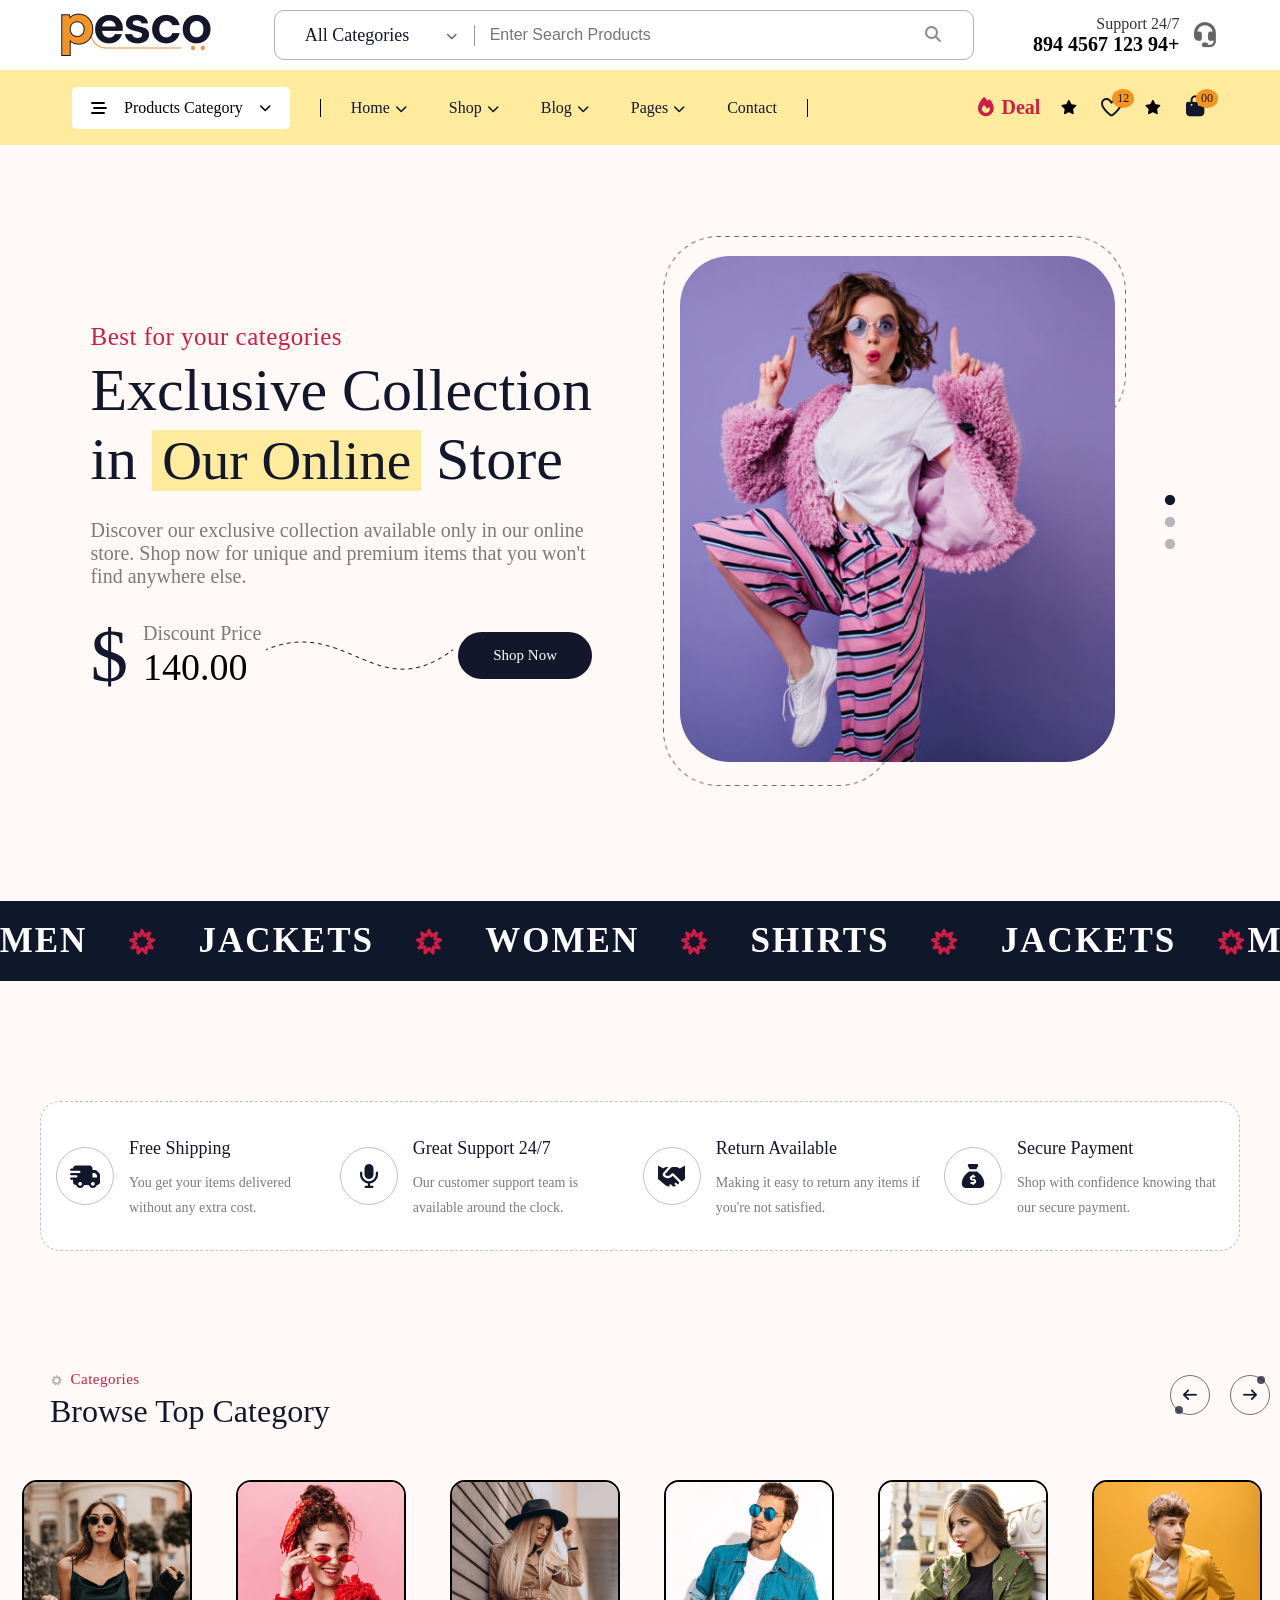
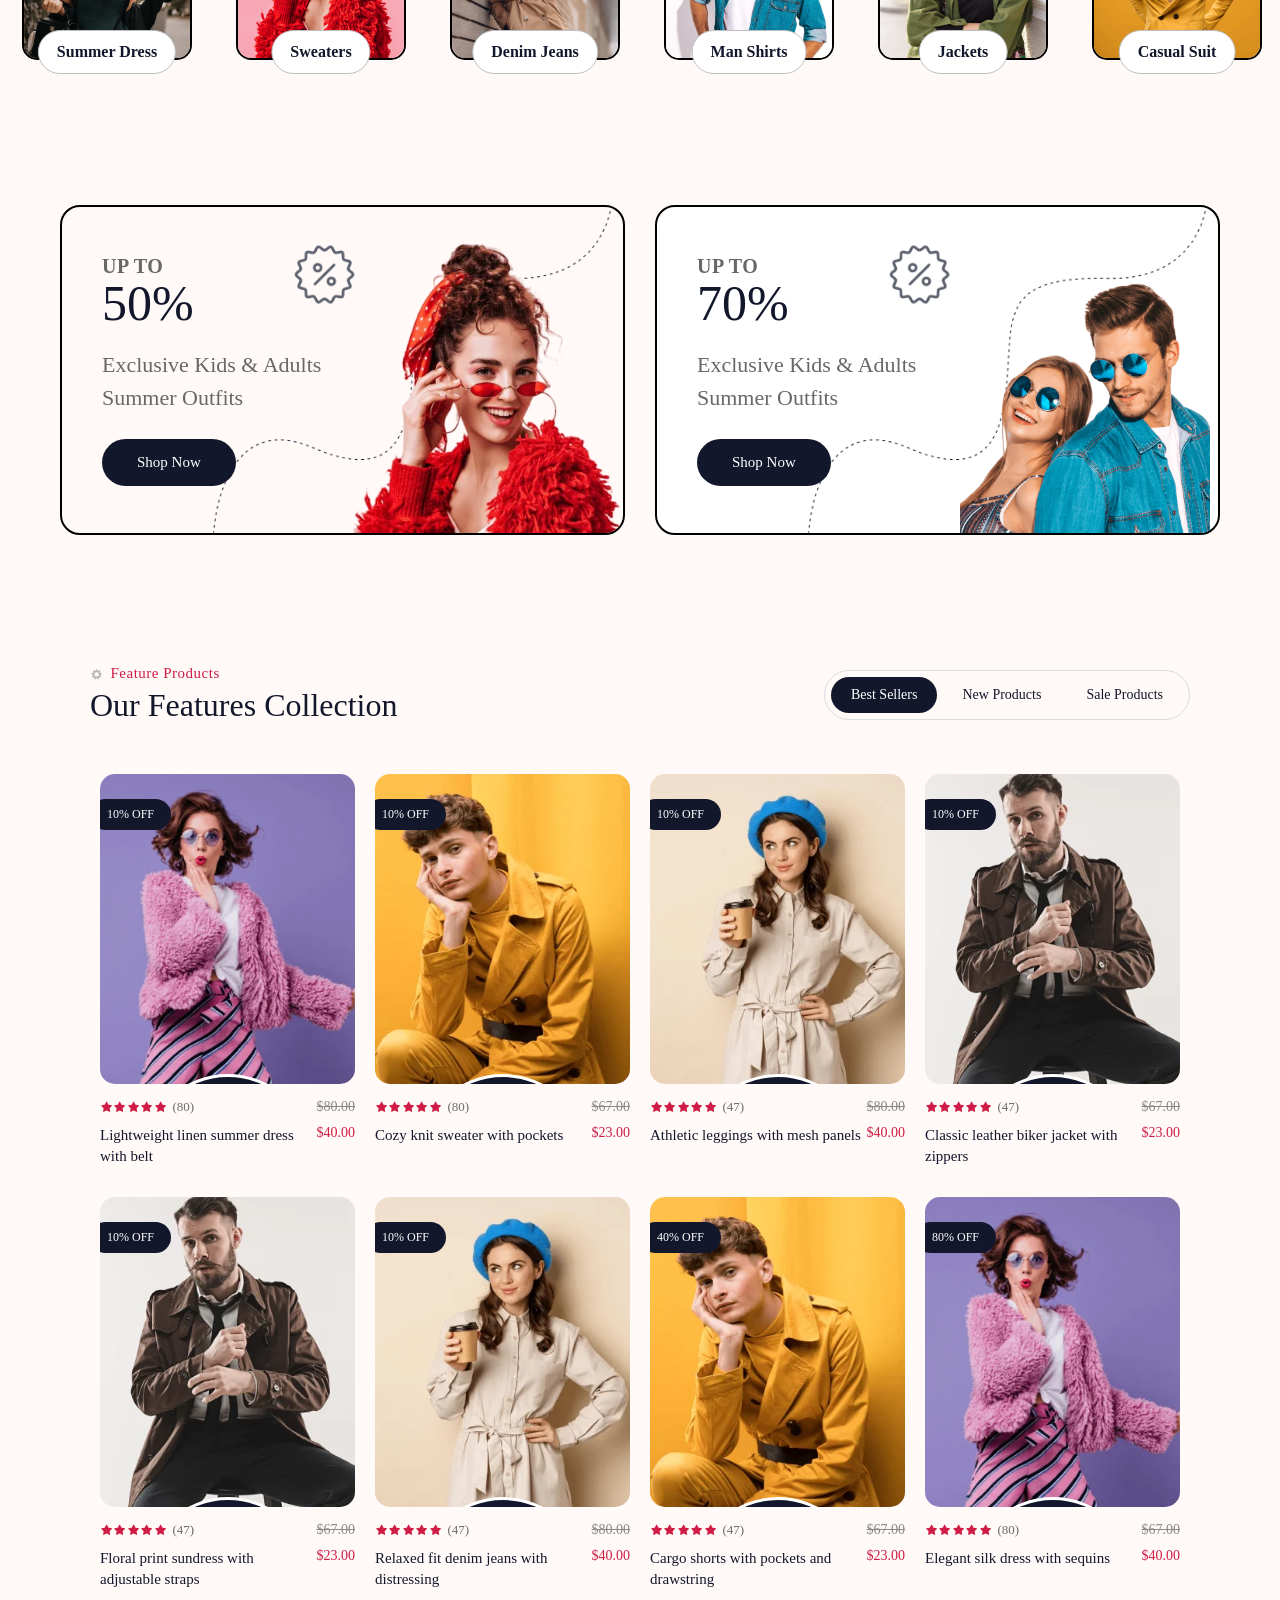
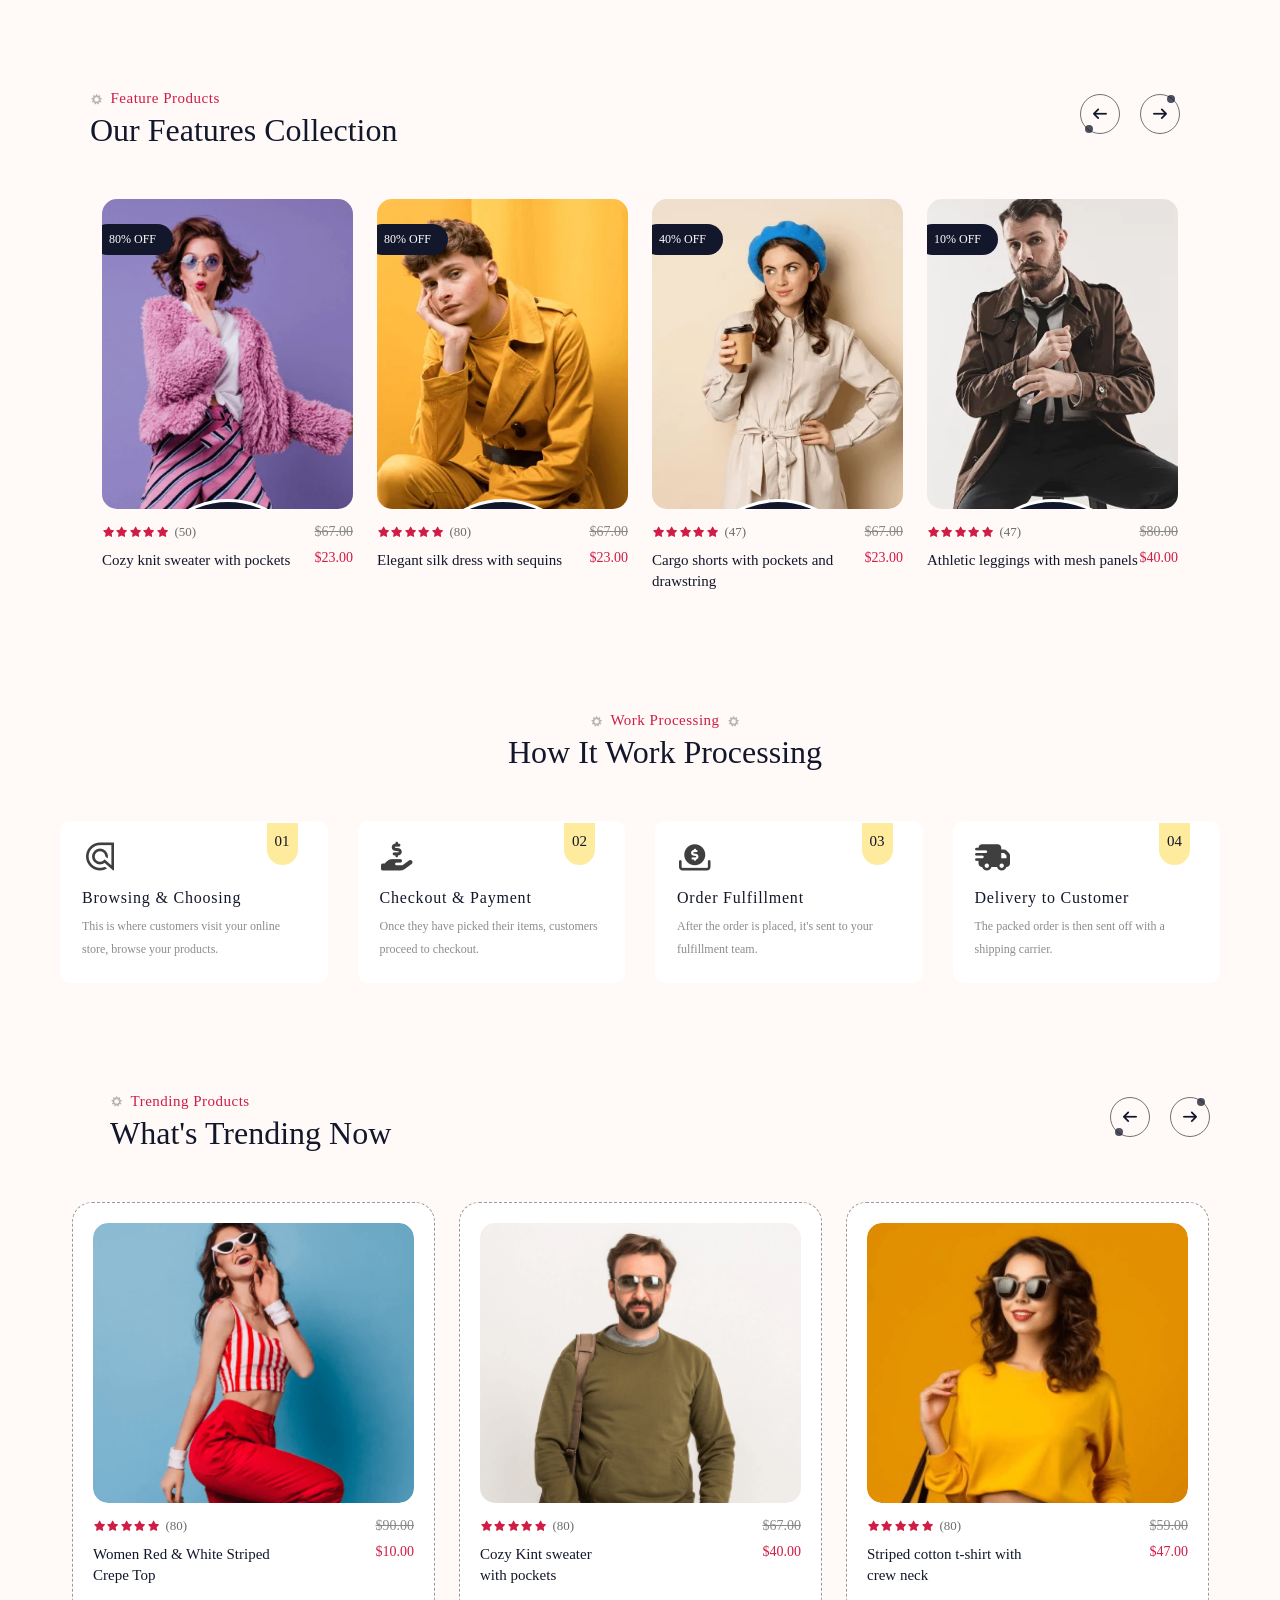
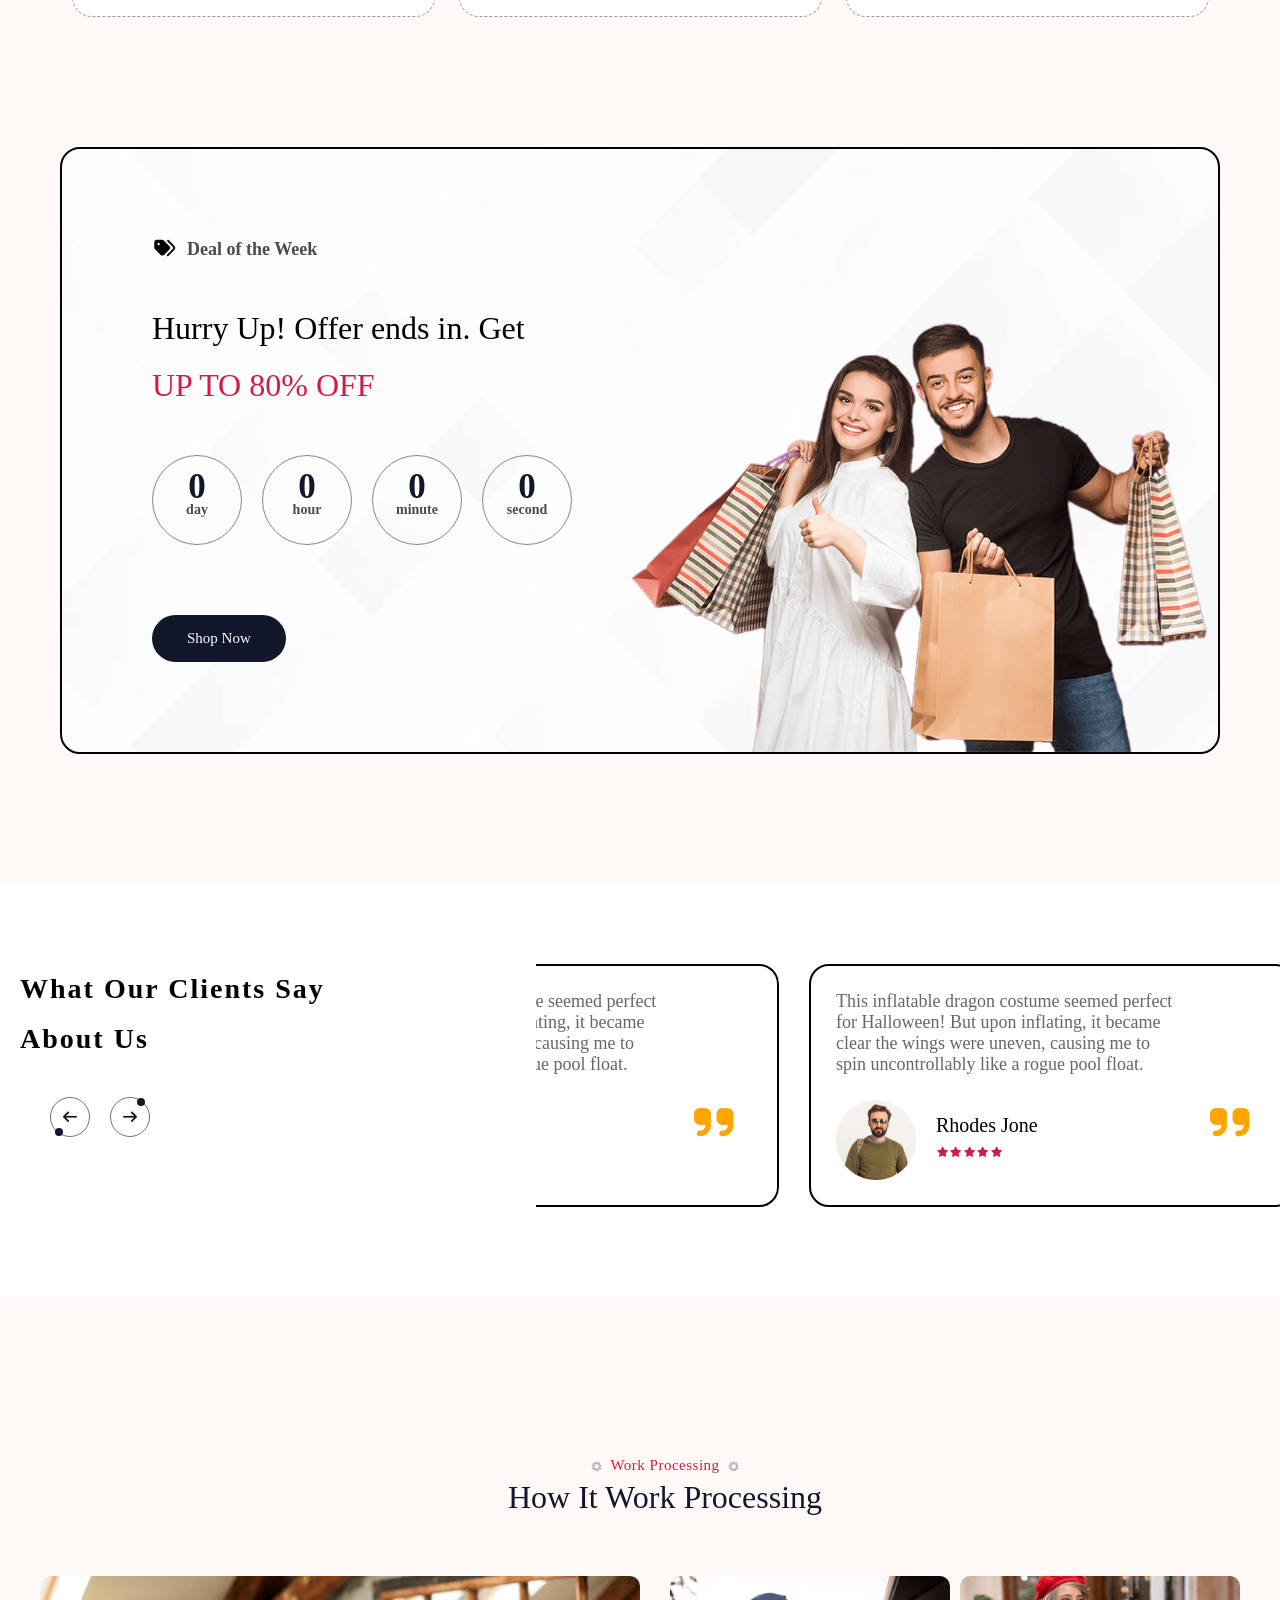
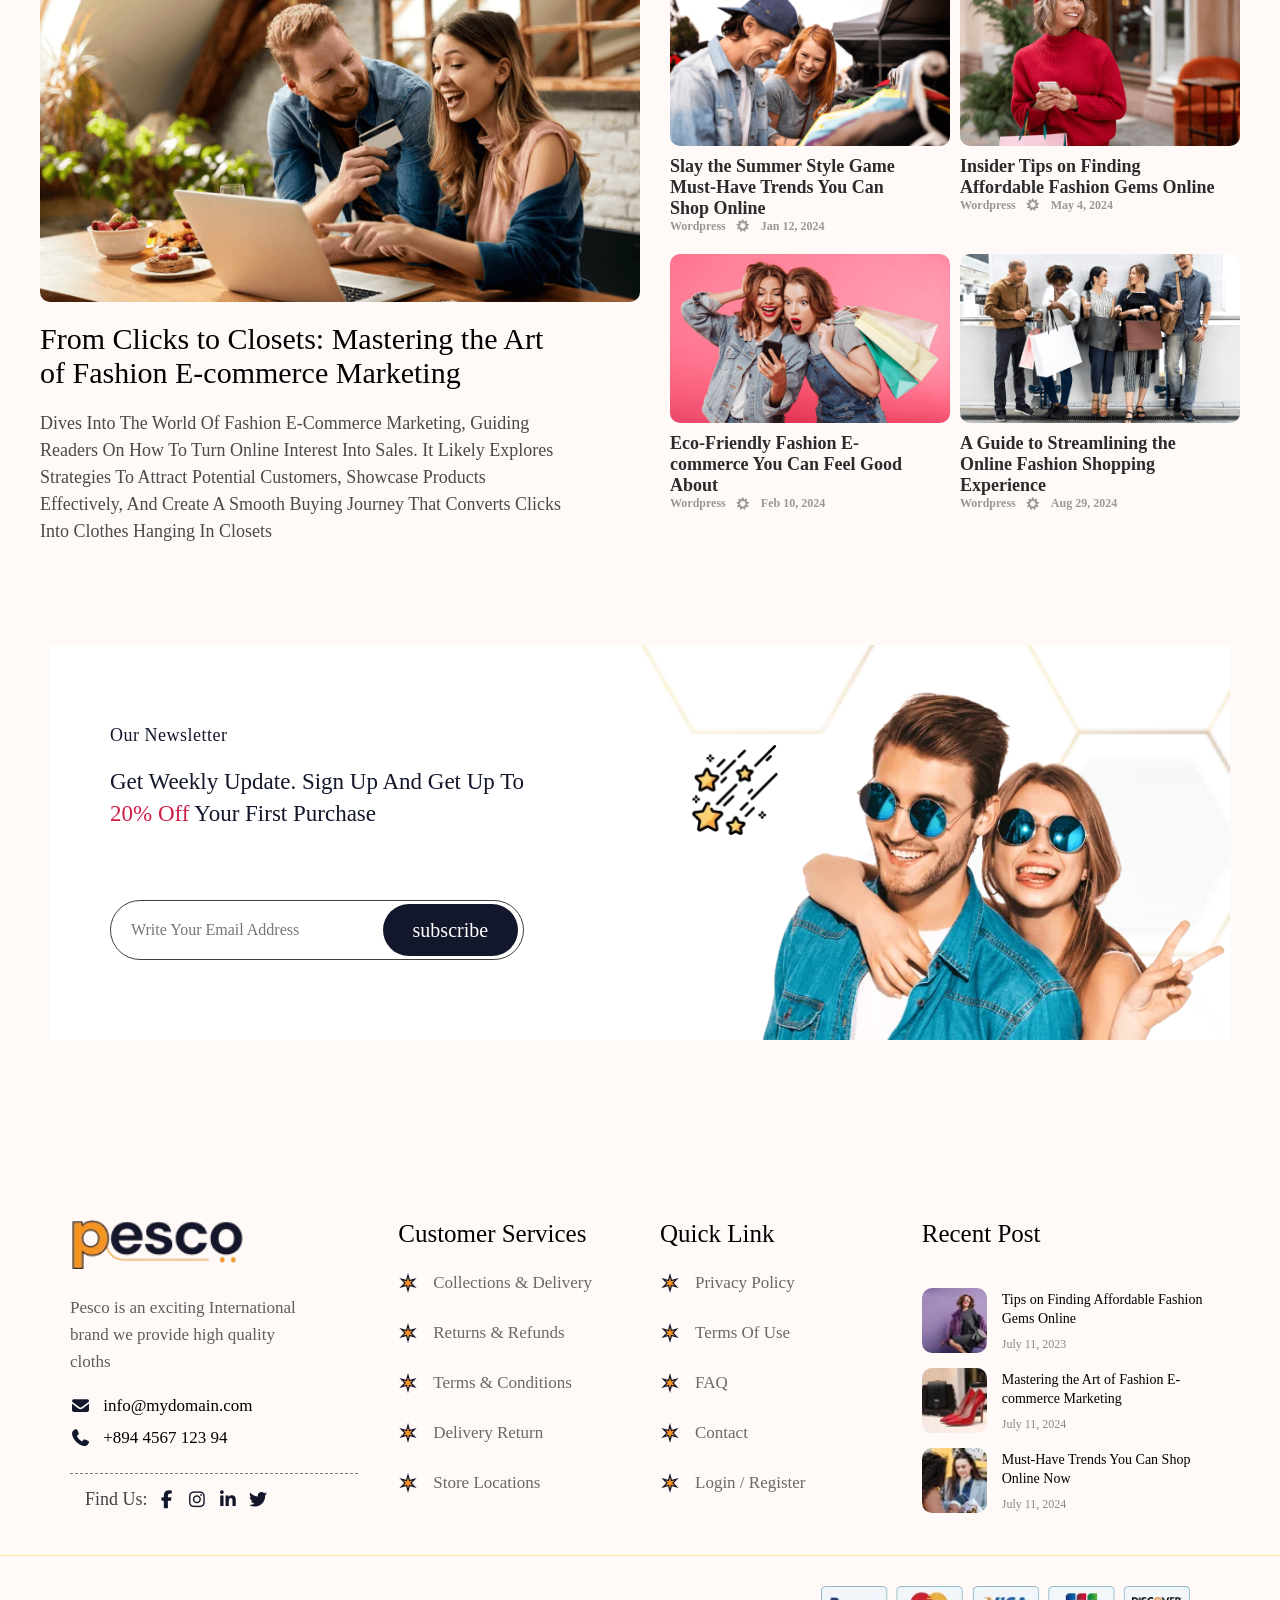
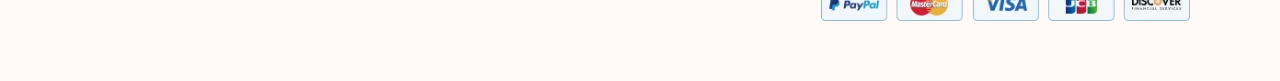
==== commit 79e9138b: "update" ====
--- a/index.html
+++ b/index.html
@@ -4,20 +4,20 @@
     <meta charset="UTF-8">
     <meta name="viewport" content="width=device-width, initial-scale=1.0">
     <title>Pesco</title>
-    <link rel="icon" href="../images/loader.gif">
-    <link rel="stylesheet" href="../icons/fontawesome-free-7.3.1-web/css/all.min.css">
-    <link rel="stylesheet" href="../lib/slick/slick.css">
-    <link rel="stylesheet" href="../lib/slick/slick-theme.css">
-    <link rel="stylesheet" href="../lib/WOW-master/animate.css-main/animate.min.css">
-    <link rel="stylesheet" href="../CSS/style.css">
-    <link rel="stylesheet" href="../CSS/media.css">
+    <link rel="icon" href="./images/loader.gif">
+    <link rel="stylesheet" href="./icons/fontawesome-free-7.3.1-web/css/all.min.css">
+    <link rel="stylesheet" href="./lib/slick/slick.css">
+    <link rel="stylesheet" href="./lib/slick/slick-theme.css">
+    <link rel="stylesheet" href="./lib/WOW-master/animate.css-main/animate.min.css">
+    <link rel="stylesheet" href="./CSS/style.css">
+    <link rel="stylesheet" href="./CSS/media.css">
 </head>
 <body>
     
 <!-- start nav  -->
     <nav>
         <div class="topNav">
-    <img src="../images/logo-main.png" alt="">
+    <img src="./images/logo-main.png" alt="">
 
     <div class="search-box">
         <div class="category">
@@ -73,13 +73,13 @@
     </button>
 
     <div class="category-dropdown">
-        <a href="#"><img src="../images/shirt.png" alt=""><span>Man Shirts</span></a>
-        <a href="#"><img src="../images/denim.png" alt=""><span>Denim Jeans</span></a>
-        <a href="#"><img src="../images/suit.png" alt=""><span>Casual Suit</span></a>
-        <a href="#"><img src="../images/dress.png" alt=""><span>Summer Dress</span></a>
-        <a href="#"><img src="../images/sweaters.png" alt=""><span>Sweaters</span></a>
+        <a href="#"><img src="./images/shirt.png" alt=""><span>Man Shirts</span></a>
+        <a href="#"><img src="./images/denim.png" alt=""><span>Denim Jeans</span></a>
+        <a href="#"><img src="./images/suit.png" alt=""><span>Casual Suit</span></a>
+        <a href="#"><img src="./images/dress.png" alt=""><span>Summer Dress</span></a>
+        <a href="#"><img src="./images/sweaters.png" alt=""><span>Sweaters</span></a>
         <a href="#" class="extra-item">
-    <img src="../images/jacket.png" alt=""><span>Jackets</span></a>
+    <img src="./images/jacket.png" alt=""><span>Jackets</span></a>
 
     <a href="#" class="show-more">
     <i class="fa-solid fa-circle-plus"></i>
@@ -197,16 +197,16 @@
                     </div>
                 </div>
                 <div class="line">
-                    <img src="../images/line-1.png" alt="">
+                    <img src="./images/line-1.png" alt="">
                 </div>
                 <div class="right">
-                    <a href="shop.html"><button class="btn">Shop Now</button></a>
+                    <a href="./HTML/shop.html"><button class="btn">Shop Now</button></a>
                 </div>
             </div>
         </div>
         <div class="slider-one">
-            <img src="../images/hero-one-shape1.png" alt="">
-            <img src="../images/hero-one_img1.jpg" alt="">
+            <img src="./images/hero-one-shape1.png" alt="">
+            <img src="./images/hero-one_img1.jpg" alt="">
         </div>
         </div>
     </div>
@@ -225,16 +225,16 @@
                     </div>
                 </div>
                 <div class="line">
-                    <img src="../images/line-1.png" alt="">
+                    <img src="./images/line-1.png" alt="">
                 </div>
                 <div class="right">
-                    <button class="btn">Shop Now</button>
+                    <a href="./HTML/shop.html"><button class="btn">Shop Now</button></a>
                 </div>
             </div>
         </div>
         <div class="slider-one">
-            <img src="../images/hero-one-shape1.png" alt="">
-            <img src="../images/hero-one_img1.jpg" alt="">
+            <img src="./images/hero-one-shape1.png" alt="">
+            <img src="./images/hero-one_img1.jpg" alt="">
         </div>
         </div>
     </div>
@@ -253,16 +253,16 @@
                     </div>
                 </div>
                 <div class="line">
-                    <img src="../images/line-1.png" alt="">
+                    <img src="./images/line-1.png" alt="">
                 </div>
                 <div class="right">
-                    <button class="btn">Shop Now</button>
+                    <a href="./HTML/shop.html"><button class="btn">Shop Now</button></a>
                 </div>
             </div>
         </div>
         <div class="slider-one">
-            <img src="../images/hero-one-shape1.png" alt="">
-            <img src="../images/hero-one_img1.jpg" alt="">
+            <img src="./images/hero-one-shape1.png" alt="">
+            <img src="./images/hero-one_img1.jpg" alt="">
         </div>
         </div>
     </div>
@@ -362,16 +362,45 @@
  <div class="category-slider wow animate__animated animate__fadeInUp">
     <div class="category-item">
         <div class="cat-img">
-            <img src="../images/category-4.png" alt="">
+            <img src="./images/category-4.png" alt="">
         </div>
         <h3>Summer Dress</h3>
     </div>
 
     <div class="category-item">
         <div class="cat-img">
-            <img src="../images/category-5.png" alt="">
+            <img src="./images/category-5.png" alt="">
         </div>
         <h3>Sweaters</h3>
+    </div>
+
+    <div class="category-item">
+        <div class="cat-img">
+            <img src="./images/category-2.png" alt="">
+        </div>
+        <h3>Denim Jeans</h3>
+    </div>
+
+    <div class="category-item">
+        <div class="cat-img">
+            <img src="./images/category-1.png" alt="">
+        </div>
+        <h3>Man Shirts</h3>
+    </div>
+    
+
+    <div class="category-item">
+        <div class="cat-img">
+            <img src="./images/category-6.png" alt="">
+        </div>
+        <h3>Jackets</h3>
+    </div>
+
+    <div class="category-item">
+        <div class="cat-img">
+            <img src="./images/category-3.png" alt="">
+        </div>
+        <h3>Casual Suit</h3>
     </div>
 
     <div class="category-item">
@@ -380,66 +409,37 @@
         </div>
         <h3>Denim Jeans</h3>
     </div>
-
-    <div class="category-item">
-        <div class="cat-img">
-            <img src="../images/category-1.png" alt="">
-        </div>
-        <h3>Man Shirts</h3>
-    </div>
-    
-
-    <div class="category-item">
-        <div class="cat-img">
-            <img src="../images/category-6.png" alt="">
-        </div>
-        <h3>Jackets</h3>
-    </div>
-
-    <div class="category-item">
-        <div class="cat-img">
-            <img src="../images/category-3.png" alt="">
-        </div>
-        <h3>Casual Suit</h3>
-    </div>
-
-    <div class="category-item">
-        <div class="cat-img">
-            <img src="../images/category-2.png" alt="">
-        </div>
-        <h3>Denim Jeans</h3>
-    </div>
 </div>
 
 <div class="banner wow animate__animated animate__fadeInUp">
     <div class="discount-50">
-        <img src="../images/line.png" alt="">
-        <img src="../images/discount.png" alt="">
+        <img src="./images/line.png" alt="">
+        <img src="./images/discount.png" alt="">
         <div class="banner-content">
         <div>
             <h3>UP TO</h3>
             <h1>50%</h1>
         </div>
         <p>Exclusive Kids & Adults <br>Summer Outfits</p>
-       <a href="shop.html"><button class="btn">Shop Now</button></a>
+       <a href="./HTML/shop.html"><button class="btn">Shop Now</button></a>
     </div>
     <div class="banner-img">
-        <img src="../images/banner.webp" alt="">
+        <img src="./images/banner.webp" alt="">
     </div>
     </div>
     <div class="discount-50">
-        <img src="../images/line.png" alt="">
-        <img src="../images/discount.png" alt="">
+        <img src="./images/line.png" alt="">
+        <img src="./images/discount.png" alt="">
         <div class="banner-content">
         <div>
             <h3>UP TO</h3>
             <h1>70%</h1>
         </div>
         <p>Exclusive Kids & Adults <br>Summer Outfits</p>
-       <a href="shop.html"><button class="btn">Shop Now</button></a>
+       <a href="./HTML/shop.html"><button class="btn">Shop Now</button></a>
     </div>
     <div class="banner-img">
-        <img src="../images/banner-2.png" alt="">
+        <img src="./images/banner-2.png" alt="">
     </div>
     </div>
 </div>
@@ -552,7 +552,7 @@
 <div class="trending-items wow animate__animated animate__fadeInUp">
 <div class="item">
     <div class="img-box">
-        <img src="../images/trending-product-1.png" alt="">
+        <img src="./images/trending-product-1.png" alt="">
     </div>
     <div class="stars">
         <div>
@@ -574,7 +574,7 @@
     </div>
 <div class="item">
     <div class="img-box">
-        <img src="../images/trending-product-2.png" alt="">
+        <img src="./images/trending-product-2.png" alt="">
     </div>
     <div class="stars">
         <div>
@@ -596,7 +596,7 @@
     </div>
 <div class="item">
     <div class="img-box">
-        <img src="../images/trending-product-3.png" alt="">
+        <img src="./images/trending-product-3.png" alt="">
     </div>
     <div class="stars">
         <div>
@@ -618,7 +618,7 @@
     </div>
 <div class="item">
     <div class="img-box">
-        <img src="../images/trending-product-4.png" alt="">
+        <img src="./images/trending-product-4.png" alt="">
     </div>
     <div class="stars">
         <div>
@@ -640,7 +640,7 @@
     </div>
 <div class="item">
     <div class="img-box">
-        <img src="../images/trending-product-5.png" alt="">
+        <img src="./images/trending-product-5.png" alt="">
     </div>
     <div class="stars">
         <div>
@@ -687,10 +687,10 @@
             <h1>second</h1>
           </div>
         </div>
-        <a href="shop.html"><button class="btn">Shop Now</button></a>
+        <a href="./HTML/shop.html"><button class="btn">Shop Now</button></a>
     </div>
     <div class="deal-img">
-        <img src="../images/deal-1.png" alt="">
+        <img src="./images/deal-1.png" alt="">
     </div>
 </div>
 <div class="about-us">
@@ -708,7 +708,7 @@
         <p>This inflatable dragon costume seemed perfect <br> for Halloween! But upon inflating, it became <br>clear the wings were uneven, causing me to <br> spin uncontrollably like a rogue pool float.</p>
         <div class="data">
            <div>
-            <img src="../images/author-1.png" alt="">
+            <img src="./images/author-1.png" alt="">
            </div>
            <div class="gap">
             <h2>Rhodes Jone</h2>
@@ -729,7 +729,7 @@
         <p>This inflatable dragon costume seemed perfect <br> for Halloween! But upon inflating, it became <br>clear the wings were uneven, causing me to <br> spin uncontrollably like a rogue pool float.</p>
         <div class="data">
            <div>
-            <img src="../images/author-2.png" alt="">
+            <img src="./images/author-2.png" alt="">
            </div>
            <div class="gap">
             <h2>Rhodes Jone</h2>
@@ -763,14 +763,14 @@
 
 <div class="container">
     <div class="left wow animate__animated animate__fadeInUp">
-        <img src="../images/blog-big-1.png" alt="">
+        <img src="./images/blog-big-1.png" alt="">
         <h1>From Clicks to Closets: Mastering the Art <br>of Fashion E-commerce Marketing</h1>
         <p>Dives Into The World Of Fashion E-Commerce Marketing, Guiding <br>Readers On How To Turn Online Interest Into Sales. It Likely Explores <br>Strategies To Attract Potential Customers, Showcase Products <br>Effectively, And Create A Smooth Buying Journey That Converts Clicks <br>Into Clothes Hanging In Closets</p>
     </div>
     <div class="right wow animate__animated animate__fadeInUp">
         <div class="top">
             <div class="cart">
-                <img src="../images/blog-sm-1.png" alt="">
+                <img src="./images/blog-sm-1.png" alt="">
                 <h2>Slay the Summer Style Game <br>Must-Have Trends You Can <br>Shop Online</h2>
                 <div>
                     <h3>Wordpress</h3>
@@ -779,7 +779,7 @@
                 </div>
             </div>
             <div class="cart">
-                <img src="../images/blog-sm-2.png" alt="">
+                <img src="./images/blog-sm-2.png" alt="">
                 <h2>Insider Tips on Finding <br>Affordable Fashion Gems Online</h2>
                 <div>
                     <h3>Wordpress</h3>
@@ -790,7 +790,7 @@
         </div>
         <div class="top">
             <div class="cart">
-                <img src="../images/blog-sm-3.png" alt="">
+                <img src="./images/blog-sm-3.png" alt="">
                 <h2>Eco-Friendly Fashion E- <br>commerce You Can Feel Good <br>About</h2>
                 <div>
                     <h3>Wordpress</h3>
@@ -799,7 +799,7 @@
                 </div>
             </div>
             <div class="cart">
-                <img src="../images/blog-sm-4.png" alt="">
+                <img src="./images/blog-sm-4.png" alt="">
                 <h2>A Guide to Streamlining the <br>Online Fashion Shopping <br>Experience</h2>
                 <div>
                     <h3>Wordpress</h3>
@@ -812,8 +812,8 @@
 </div>
 
 <div class="subscribe wow animate__animated animate__fadeInUp">
-    <img src="../images/newsletter-1.png" alt="" class="subscribe-img">
-    <img src="../images/shape-1.png" alt="" class="shape-img">
+    <img src="./images/newsletter-1.png" alt="" class="subscribe-img">
+    <img src="./images/shape-1.png" alt="" class="shape-img">
     <div class="subscribe-content">
         <h2>Our Newsletter</h2>
         <h1>Get Weekly Update. Sign Up And Get Up To <br> <span>20% Off </span>Your First Purchase</h1>
@@ -833,7 +833,7 @@
 <footer >
     <div class="footer-cont">
         <div class="pesco wow animate__animated animate__fadeInUp">
-            <img src="../images/logo-main.png" alt="Pesco Logo">
+            <img src="./images/logo-main.png" alt="Pesco Logo">
             <p>Pesco is an exciting International <br> brand we provide high quality <br> cloths</p>
             <div class="contact-item">
                 <i class="fa-solid fa-envelope"></i>
@@ -855,43 +855,43 @@
         <div class="footer-links-col wow animate__animated animate__fadeInUp">
             <h1>Customer Services</h1>
             <ul>
-                <li><img src="../images/star-3.svg" alt=""><a href="#">Collections & Delivery</a></li>
-                <li><img src="../images/star-3.svg" alt=""><a href="#">Returns & Refunds</a></li>
-                <li><img src="../images/star-3.svg" alt=""><a href="#">Terms & Conditions</a></li>
-                <li><img src="../images/star-3.svg" alt=""><a href="#">Delivery Return</a></li>
-                <li><img src="../images/star-3.svg" alt=""><a href="#">Store Locations</a></li>
+                <li><img src="./images/star-3.svg" alt=""><a href="#">Collections & Delivery</a></li>
+                <li><img src="./images/star-3.svg" alt=""><a href="#">Returns & Refunds</a></li>
+                <li><img src="./images/star-3.svg" alt=""><a href="#">Terms & Conditions</a></li>
+                <li><img src="./images/star-3.svg" alt=""><a href="#">Delivery Return</a></li>
+                <li><img src="./images/star-3.svg" alt=""><a href="#">Store Locations</a></li>
             </ul>
         </div>
 
         <div class="footer-links-col wow animate__animated animate__fadeInUp">
             <h1>Quick Link</h1>
             <ul>
-                <li><img src="../images/star-3.svg" alt=""><a href="#">Privacy Policy</a></li>
-                <li><img src="../images/star-3.svg" alt=""><a href="#">Terms Of Use</a></li>
-                <li><img src="../images/star-3.svg" alt=""><a href="#">FAQ</a></li>
-                <li><img src="../images/star-3.svg" alt=""><a href="#">Contact</a></li>
-                <li><img src="../images/star-3.svg" alt=""><a href="#">Login / Register</a></li>
+                <li><img src="./images/star-3.svg" alt=""><a href="#">Privacy Policy</a></li>
+                <li><img src="./images/star-3.svg" alt=""><a href="#">Terms Of Use</a></li>
+                <li><img src="./images/star-3.svg" alt=""><a href="#">FAQ</a></li>
+                <li><img src="./images/star-3.svg" alt=""><a href="#">Contact</a></li>
+                <li><img src="./images/star-3.svg" alt=""><a href="#">Login / Register</a></li>
             </ul>
         </div>
 
         <div class="Post wow animate__animated animate__fadeInUp">
             <h1>Recent Post</h1>
             <div class="data">
-                <img src="../images/recent-post-1.png" alt="">
+                <img src="./images/recent-post-1.png" alt="">
                 <div>
                     <p>Tips on Finding Affordable Fashion Gems Online</p>
                     <span>July 11, 2023</span>
                 </div>
             </div>
             <div class="data">
-                <img src="../images/recent-post-2.png" alt="">
+                <img src="./images/recent-post-2.png" alt="">
                 <div>
                     <p>Mastering the Art of Fashion E-commerce Marketing</p>
                     <span>July 11, 2024</span>
                 </div>
             </div>
             <div class="data">
-                <img src="../images/recent-post-3.png" alt="">
+                <img src="./images/recent-post-3.png" alt="">
                 <div>
                     <p>Must-Have Trends You Can Shop Online Now</p>
                     <span>July 11, 2024</span>
@@ -901,7 +901,7 @@
     </div>
 <hr>
     <div class="social wow animate__animated animate__fadeInUp">
-        <img src="../images/payment-method.png" alt="">
+        <img src="./images/payment-method.png" alt="">
     </div>
 </footer>
 <!-- end footer  -->
@@ -931,9 +931,9 @@
 </div>
 
     <script src="https://code.jquery.com/jquery-3.6.0.min.js"></script>
-    <script src="../lib/slick/slick.min.js"></script>
-    <script src="../lib/WOW-master/dist/wow.min.js"></script>
-    <script src="../JavaScript/main.js"></script>
-    <script src="../JavaScript/shop.js"></script>
+    <script src="./lib/slick/slick.min.js"></script>
+    <script src="./lib/WOW-master/dist/wow.min.js"></script>
+    <script src="./JavaScript/main.js"></script>
+    <script src="./JavaScript/shop.js"></script>
 </body>
 </html>
